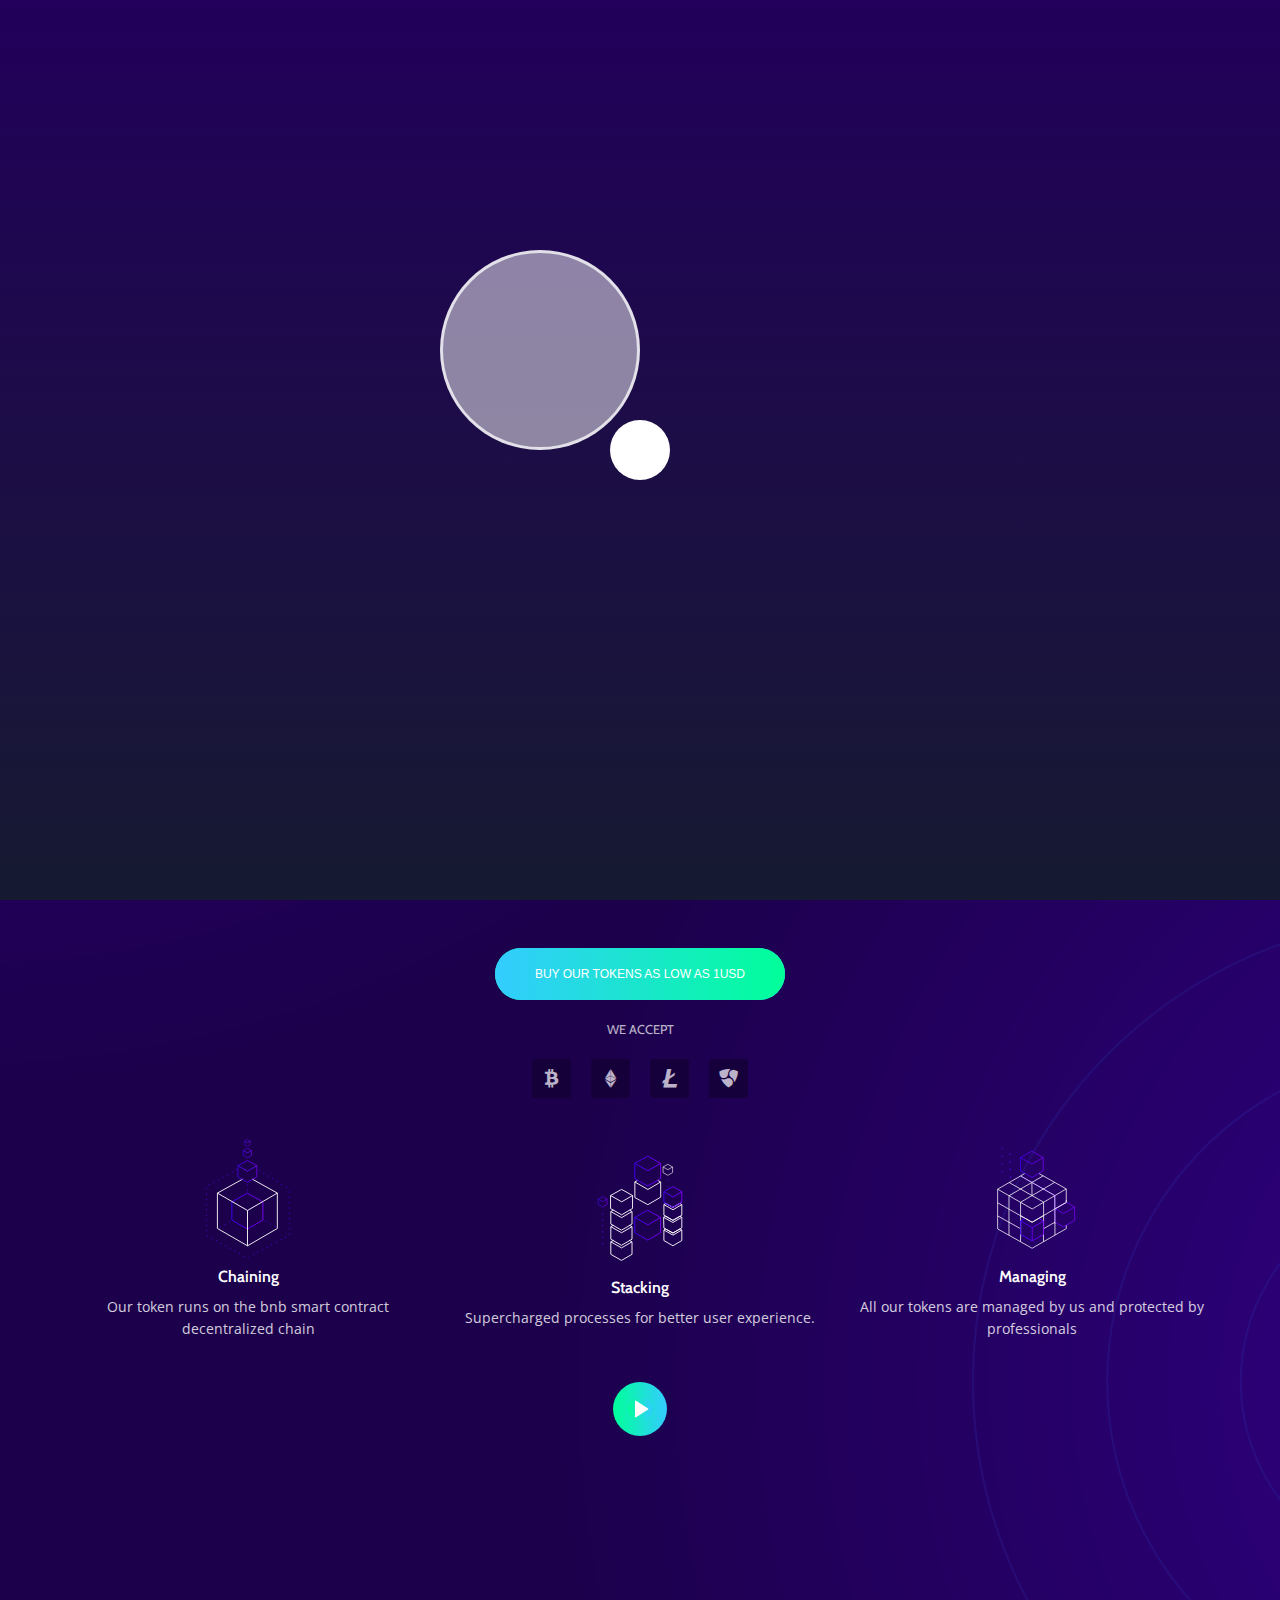
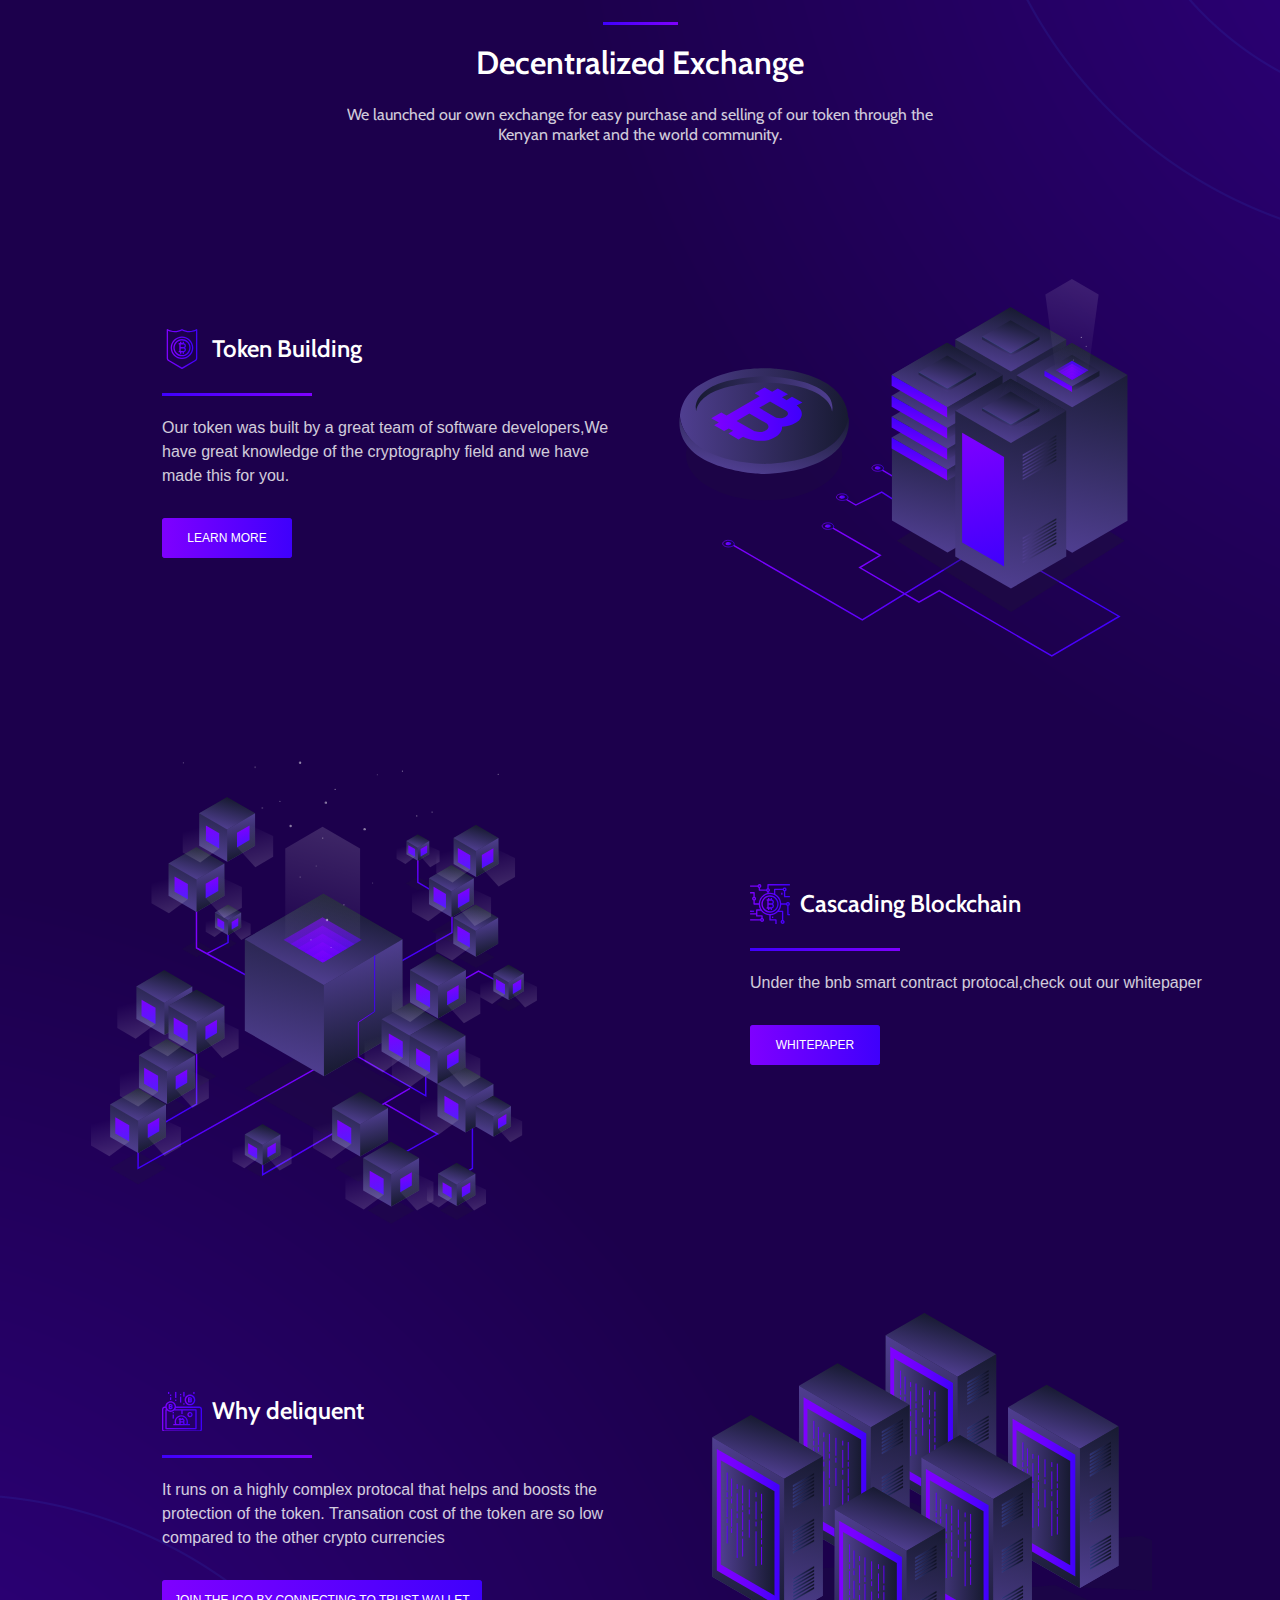
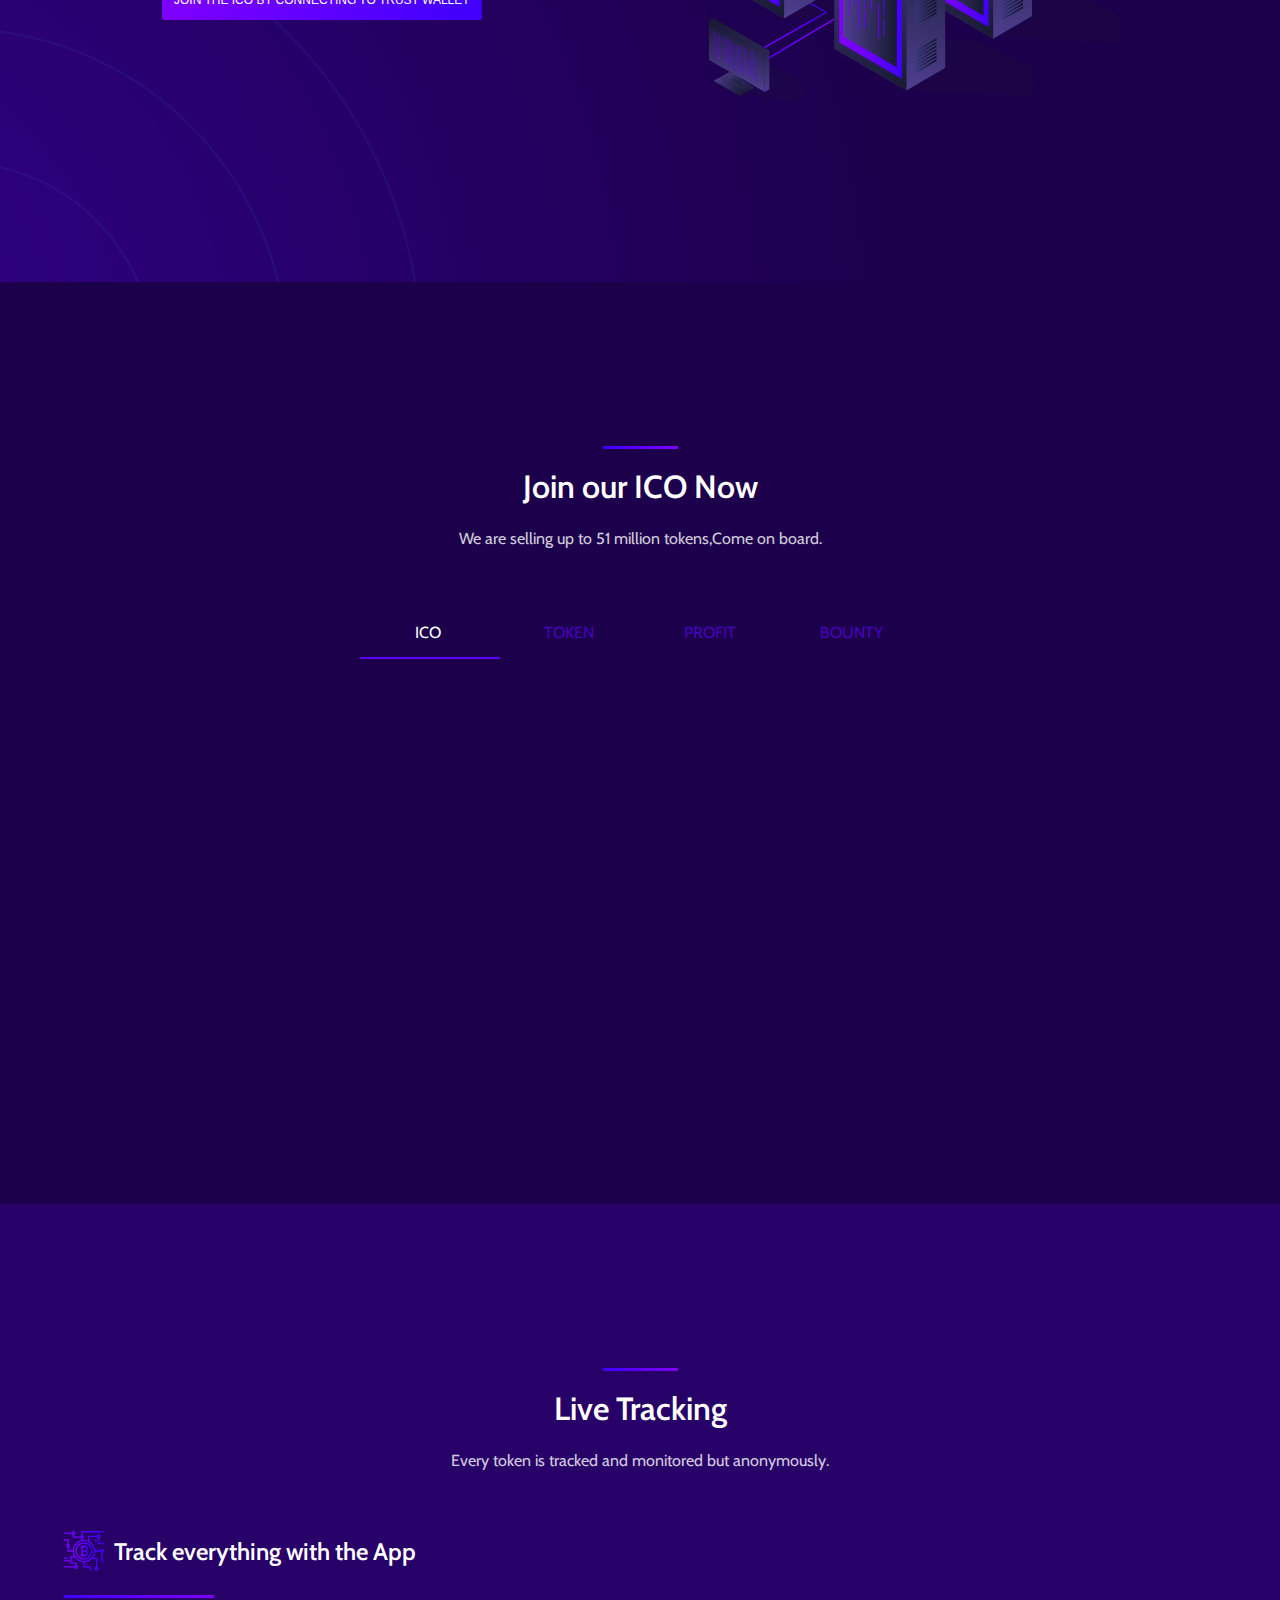
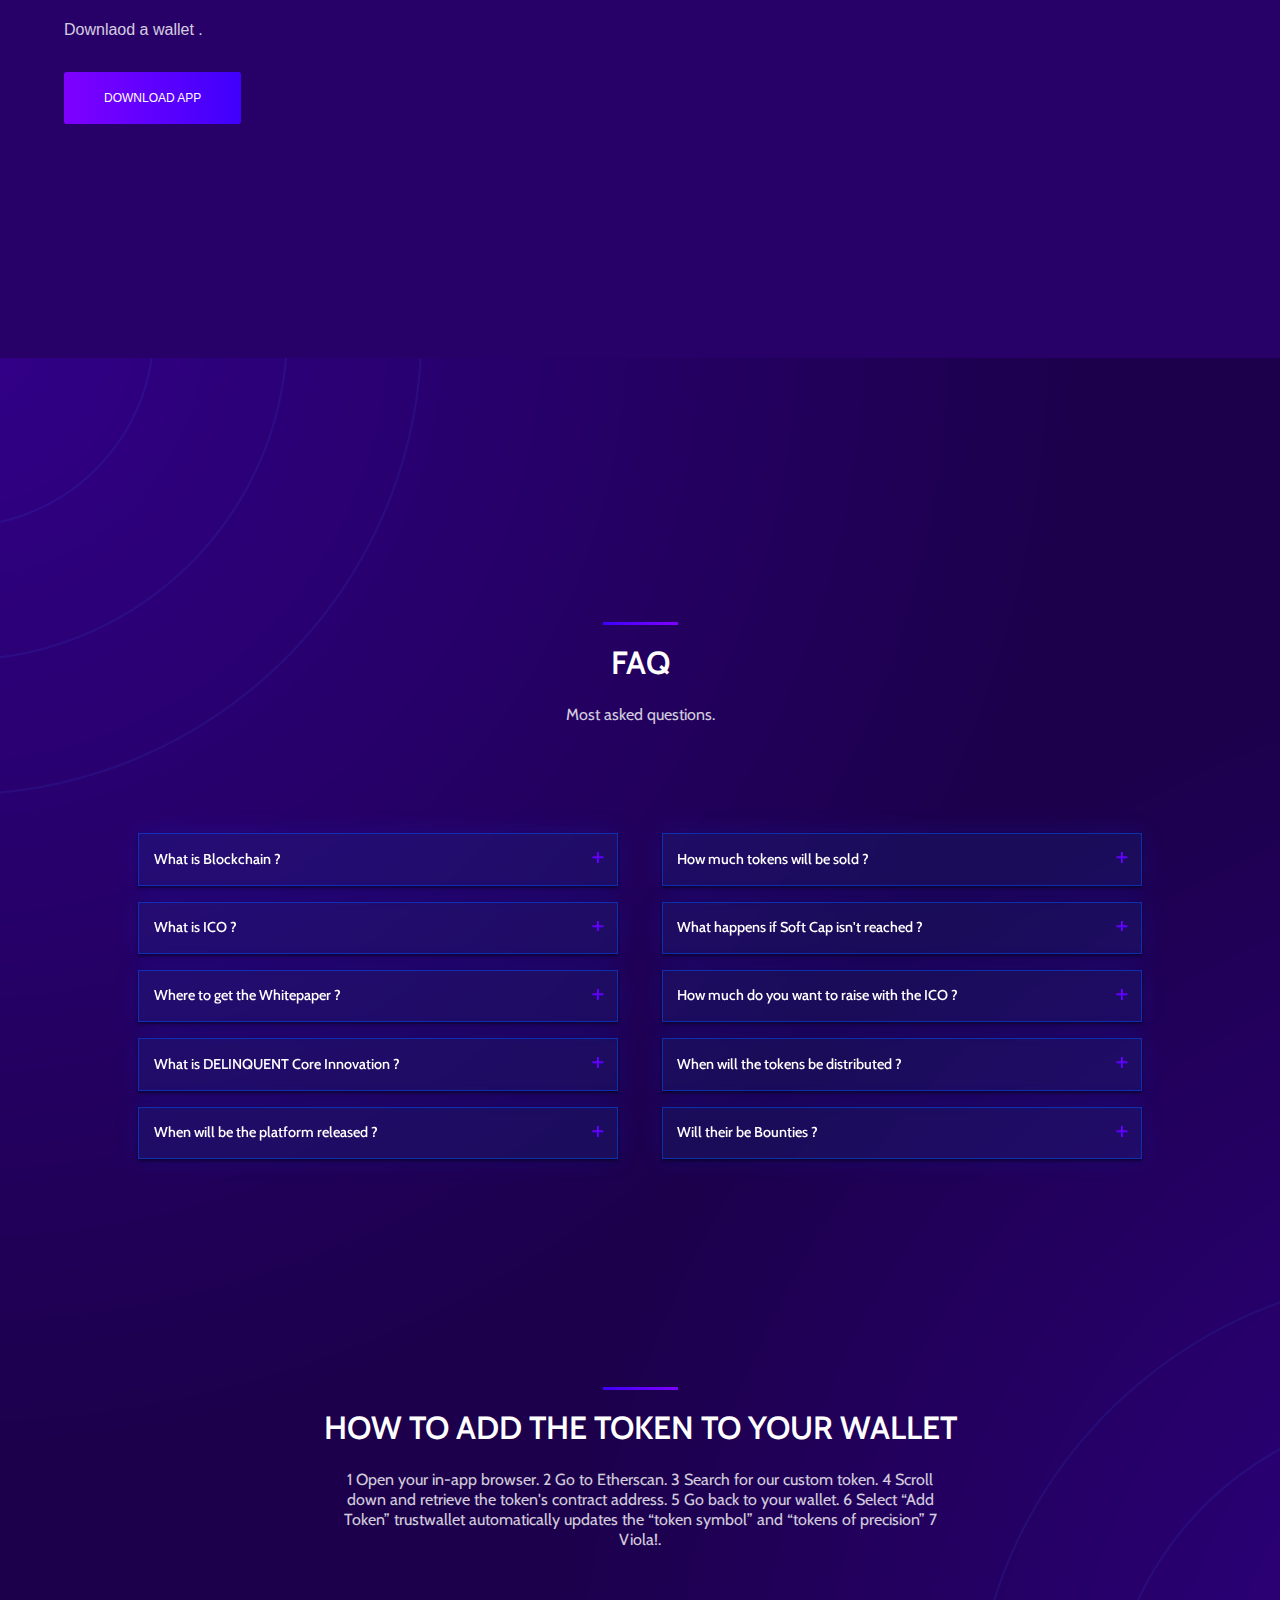
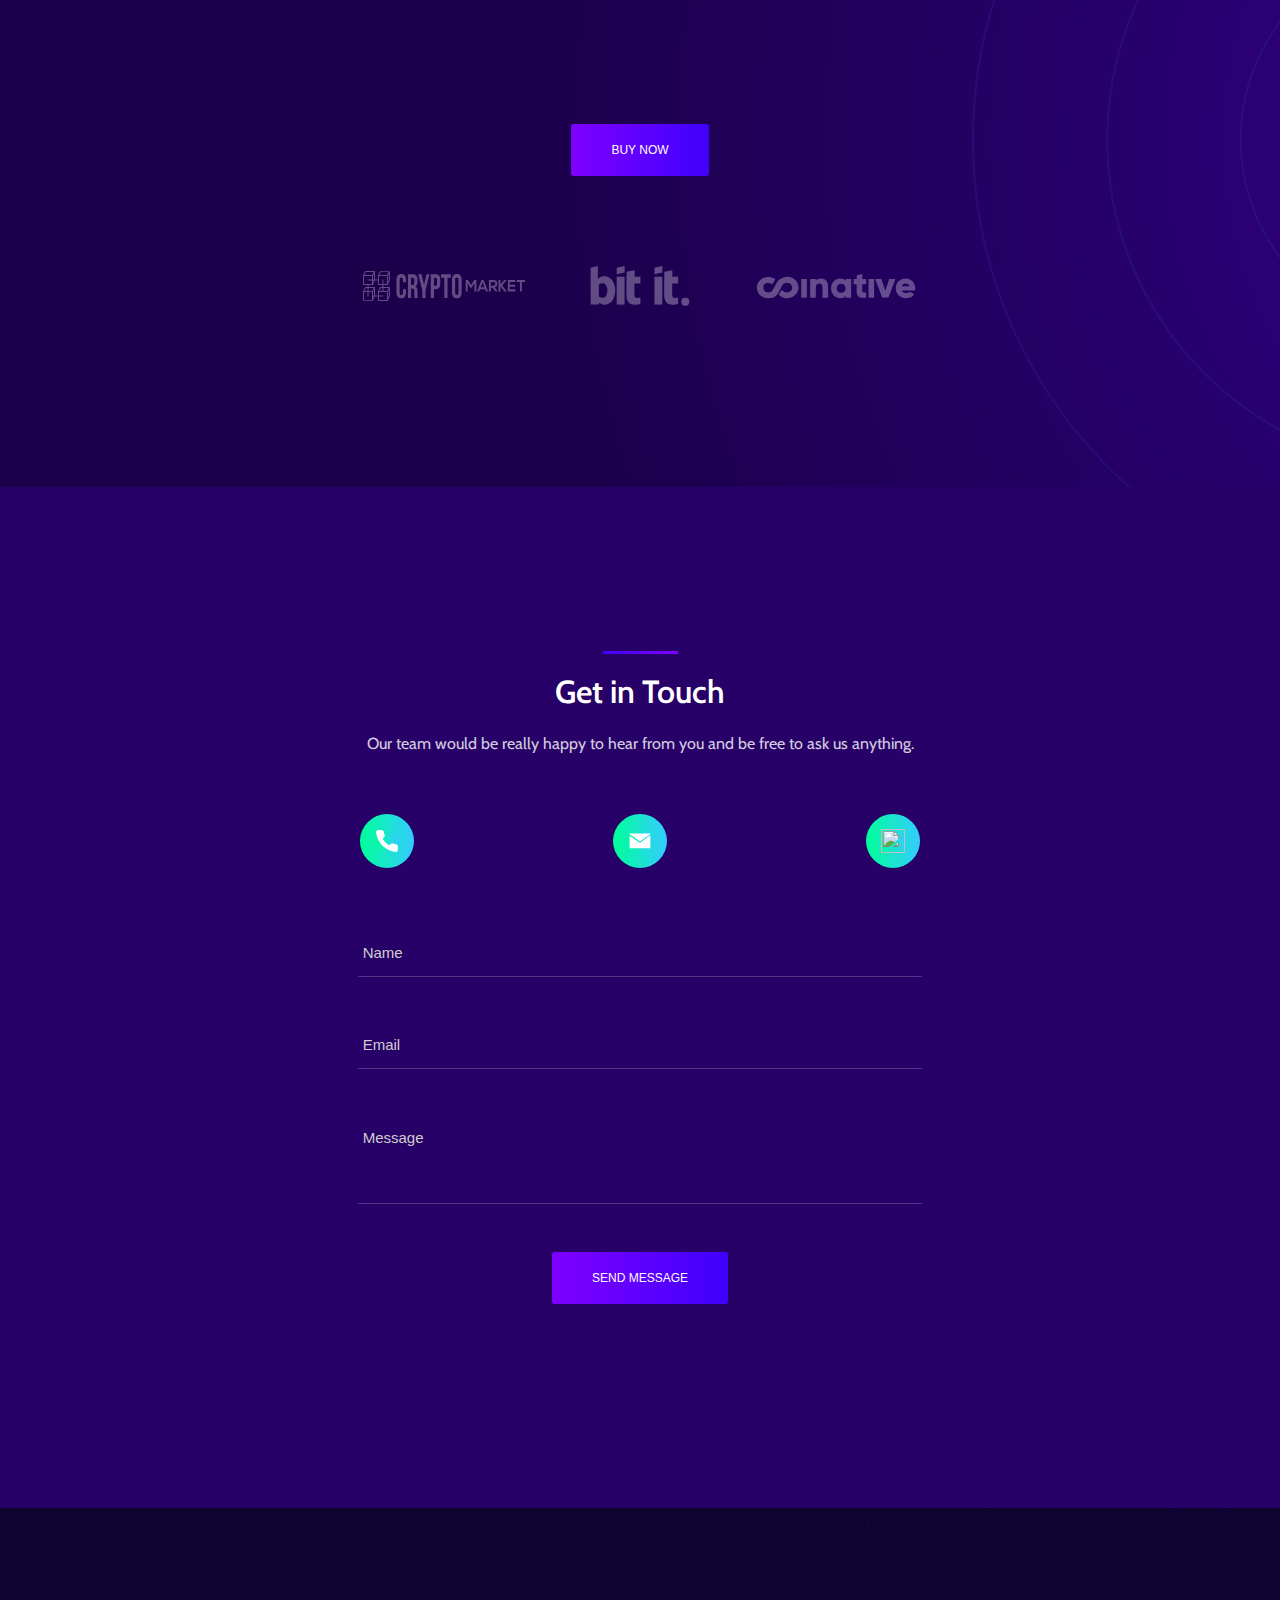
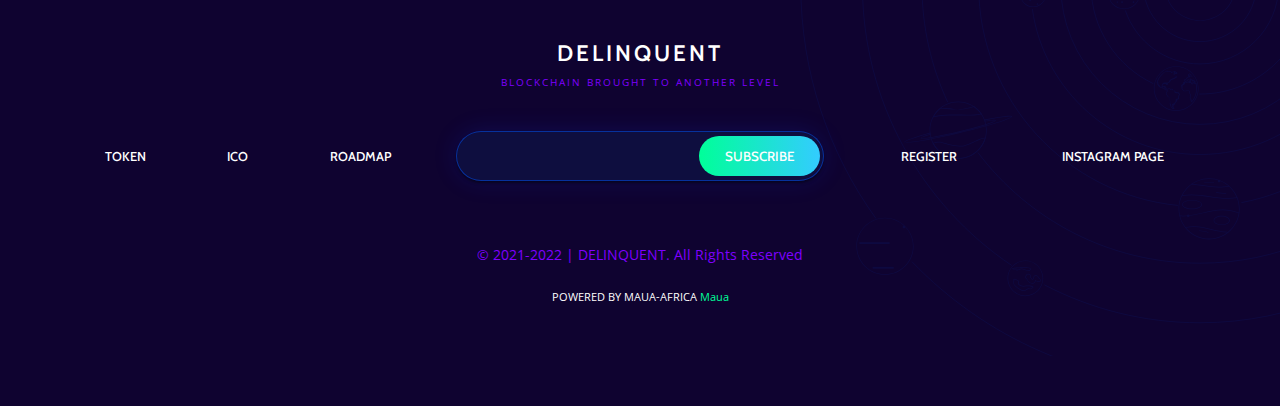
==== index.html @ 4180fdc2 "updates" ====
<!DOCTYPE html>
<html lang="en">

<head>
    <meta charset="UTF-8">
    <meta name="viewport" content="width=device-width, initial-scale=1.0">
    <meta http-equiv="X-UA-Compatible" content="ie=edge">
    <title>DELINQUENT</title>

    <link rel="icon" type="image/png" href="img/favlogo.png" />
    <link rel="preconnect" href="https://fonts.gstatic.com">
    <link href="https://fonts.googleapis.com/css?family=Cabin" rel="stylesheet">
    <link href="https://fonts.googleapis.com/css?family=Open+Sans:300,400" rel="stylesheet">

    <link rel="stylesheet" href="css/app.css">
    <link rel="stylesheet" type="text/css" href="css/main.css">
</head>

<body>

    <div id="pageloader" class="pageloader is-left-to-right is-theme"></div>
    <div id="infraloader" class="infraloader is-active"></div>
    <div class="dark-wrapper">
        <!-- Landing page Hero -->
        <section class="hero is-fullheight is-transparent">
            <div class="hero-head">

                <!-- Cloned navbar -->
                <!-- Cloned navbar that comes in on scroll -->
                <nav x-data="initNavbar()" x-on:scroll.window="scroll()" id="navbar-clone"
                    class="navbar is-fixed is-dark" :class="{
                        'is-active': scrolled,
                        '': !scrolled
                    }">
                    <div class="container">
                        <!-- Brand -->
                        <div class="navbar-brand">
                            <a href="index.html" class="navbar-item">
                                <img class="" src="img/favlogo.png" alt="">

                                <span class="brand-name">DELINQUENT</span>
                            </a>
                            <!-- Responsive toggle -->
                            <div class="navbar-burger" @click="openMobileMenu()">
                                <div class="menu-toggle">
                                    <span class="icon-box-toggle" :class="{
                                            'active': mobileOpen,
                                            '': !mobileOpen
                                        }">
                                        <span class="rotate">
                                            <i class="icon-line-top"></i>
                                            <i class="icon-line-center"></i>
                                            <i class="icon-line-bottom"></i>
                                        </span>
                                    </span>
                                </div>
                            </div>
                        </div>
                        <!-- Menu -->
                        <div id="cloneNavbarMenu" class="navbar-menu" :class="{
                                'is-active': mobileOpen,
                                '': !mobileOpen
                            }">
                            <div class="navbar-end">
                                <!-- Menu item -->
                                <div class="navbar-item is-nav-link">
                                    <a class="is-centered-responsive" href="token.html">Token</a>
                                </div>
                                <!-- Menu item -->
                                <div class="navbar-item is-nav-link">
                                    <a class="is-centered-responsive" href="ico.html">Ico</a>
                                </div>
                                <!-- Menu item -->
                                <div class="navbar-item is-nav-link">
                                    <a class="is-centered-responsive" href="roadmap.html">Roadmap</a>
                                </div>
                                <div class="navbar-item is-nav-link">
                                    <a class="is-centered-responsive" href="terms.html">Terms/conditions</a>
                                </div>

                                <!-- Menu item -->
                                <div class="navbar-item is-nav-link">
                                    <a class="is-centered-responsive"
                                        href="https://instagram.com/delinquentcrypto?utm_medium=copy_link"
                                        target="_blank">
                                        <img class="Instagram page " src="img/logo/Instagram page .svg" alt="">
                                        Instagram page
                                    </a>
                                </div>
                                <!-- Sign up -->
                                <div class="navbar-item is-nav-link">
                                    <a href="https://maua-africa.com/"
                                        class="button k-button k-primary raised has-gradient slanted">
                                        <span class="text">Mother company</span>
                                        <span class="front-gradient"></span>
                                    </a>


                                </div>
                            </div>
                        </div>
                    </div>
                </nav>
                <!-- /Cloned navbar -->
                <!-- Static navbar -->
                <!-- Static navbar -->
                <nav x-data="initNavbar()" class="navbar is-light" :class="{
                        'is-dark-mobile': mobileOpen,
                        '': !mobileOpen
                    }">
                    <div class="container">
                        <!-- Brand -->
                        <div class="navbar-brand">
                            <a href="index.html" class="navbar-item">
                                <img class="" src="img/favlogo.png" alt="">

                                <span class="brand-name">DELINQUENT</span>
                            </a>
                            <!-- Responsive toggle -->
                            <div class="navbar-burger" @click="openMobileMenu()">
                                <div class="menu-toggle">
                                    <span class="icon-box-toggle" :class="{
                                            'active': mobileOpen,
                                            '': !mobileOpen
                                        }">
                                        <span class="rotate">
                                            <i class="icon-line-top"></i>
                                            <i class="icon-line-center"></i>
                                            <i class="icon-line-bottom"></i>
                                        </span>
                                    </span>
                                </div>
                            </div>
                        </div>
                        <!-- Menu -->
                        <div id="navbarMenu" class="navbar-menu light-menu" :class="{
                                'is-active': mobileOpen,
                                '': !mobileOpen
                            }">
                            <div class="navbar-end">
                                <!-- Menu item -->
                                <div class="navbar-item is-nav-link">
                                    <a class="is-centered-responsive" href="token.html">Token</a>
                                </div>
                                <!-- Menu item -->
                                <div class="navbar-item is-nav-link">
                                    <a class="is-centered-responsive" href="ico.html">Ico</a>
                                </div>
                                <!-- Menu item -->
                                <div class="navbar-item is-nav-link">
                                    <a class="is-centered-responsive" href="roadmap.html">Roadmap</a>
                                </div>
                                <div class="navbar-item is-nav-link">
                                    <a class="is-centered-responsive" href="terms.html">Terms/conditions</a>
                                </div>

                                <!-- Menu item -->
                                <div class="navbar-item is-nav-link">
                                    <a class="is-centered-responsive"
                                        href="https://instagram.com/delinquentcrypto?utm_medium=copy_link"
                                        target="_blank">
                                        <img class="Instagram page " src="img/logo/Instagram page .svg" alt="">
                                        Instagram page
                                    </a>
                                </div>
                                <!-- Sign up -->
                                <div class="navbar-item">
                                    <a href="https://maua-africa.com/"
                                        class="button k-button k-primary raised has-gradient slanted">
                                        <span class="text">Mother company</span>
                                        <span class="front-gradient"></span>
                                    </a>
                                </div>
                            </div>
                        </div>
                    </div>
                </nav>
                <!-- /Static navbar -->
            </div>

            <!-- Animated particles -->
            <div x-data="initHero()" x-init="initParticles()" id="particles-js"></div>

            <!-- Hero Image and Title -->
            <div class="hero-body">
                <div class="container">
                    <div class="columns is-vcentered">

                        <!-- Landing page Title -->
                        <div class="column is-5 landing-caption">
                            <h1 class="title is-1 is-light is-semibold is-spaced main-title">KENYA'S FIRST CRYTPO TOKEN
                            </h1>
                            <h2 class="subtitle is-5 is-light is-thin">
                                Cryptocurrency brought to the next level. Join our ICO.
                            </h2>
                            <!-- CTA -->
                            <p class="buttons">
                                <a href="DOCS.pdf" class="button k-button k-primary raised has-gradient is-fat is-bold">
                                    <span class="text">DOCS</span>
                                    <span class="front-gradient"></span>
                                </a>
                                <a href="buympesa.html"
                                    class="button k-button k-primary raised has-gradient is-fat is-bold">
                                    <span class="text">BUY NOW</span>
                                    <span class="front-gradient"></span>
                                </a>

                                <a href="buympesa.html"
                                    class="button k-button k-primary raised has-gradient is-fat is-bold">
                                    <span class="text">BUY ON MPESA</span>
                                    <span class="front-gradient"></span>
                                </a>

                                <a href=" https://pancakeswap.finance/info/pool/0x7e78c05a672f4f08c88372aeb29fd80e8b2710fe "
                                    class="button k-button k-primary raised has-gradient is-fat is-bold">
                                    <span class="text">BUY ON THE EXCHANGE</span>
                                    <span class="front-gradient"></span>
                                </a>


                                <a href="https://pancakeswap.finance/info/pool/0x7e78c05a672f4f08c88372aeb29fd80e8b2710fe  "
                                    class="button k-button k-primary raised has-gradient is-fat is-bold">
                                    <span class="text">SWAP ON PANCAKESWAP</span>
                                    <span class="front-gradient"></span>
                                </a>
                            </p>

                        </div>
                        <!-- Hero image -->
                        <div class="column is-7">
                            <figure class="image">
                                <img src="img/illustrations/buildings.svg" alt="">
                            </figure>
                        </div>
                    </div>
                </div>
            </div>

            <!-- Hero footer -->
            <div class="hero-foot">
                <div class="container">
                    <div class="tabs is-centered">
                        <!-- Client / partner list -->
                        <ul>
                            <li><a><img class="hero-logo" src="img/clients/cryptomarket.svg" alt=""></a></li>
                            <li><a><img class="hero-logo" src="img/clients/bitit.svg" alt=""></a></li>
                            <li><a><img class="hero-logo" src="img/clients/coin.svg" alt=""></a></li>
                        </ul>
                    </div>
                </div>
            </div>
        </section>
        <!-- /Landing page Hero -->

        <!-- Icon Features section -->
        <section id="start" class="section is-transparent is-relative">
            <!-- Container -->
            <div class="container">

                <div class="has-text-centered">
                    <a class="button k-button k-secondary raised has-gradient is-fat is-bold rounded">
                        <span class="text">Buy our Tokens as low as 1USD </span>
                        <span class="front-gradient"></span>
                    </a>

                    <div class="buy-title">We Accept</div>

                    <div class="accepted-currencies">
                        <div>
                            <i class="cf cf-btc"></i>
                        </div>
                        <div>
                            <i class="cf cf-eth"></i>
                        </div>
                        <div>
                            <i class="cf cf-ltc"></i>
                        </div>
                        <div>
                            <i class="cf cf-xem"></i>
                        </div>
                    </div>
                </div>

                <!-- Content wrapper -->
                <div class="content-wrapper is-medium">
                    <div class="columns is-vcentered">
                        <!-- Feature -->
                        <div class="column is-4">
                            <div class="feature">
                                <img src="img/icons/chained.svg" alt="" data-aos="fade-up" data-aos-delay="100"
                                    data-aos-offset="200" data-aos-easing="ease-out-quart">
                                <h4 class="title is-6 is-tight is-light">Chaining</h4>
                                <p>Our token runs on the bnb smart contract decentralized chain</p>
                            </div>
                        </div>
                        <!-- Feature -->
                        <div class="column is-4">
                            <div class="feature">
                                <img src="img/icons/stacked.svg" alt="" data-aos="fade-up" data-aos-delay="300"
                                    data-aos-offset="200" data-aos-easing="ease-out-quart">
                                <h4 class="title is-6 is-tight is-light">Stacking</h4>
                                <p>Supercharged processes for better user experience.</p>
                            </div>
                        </div>
                        <!-- Feature -->
                        <div class="column is-4">
                            <div class="feature">
                                <img src="img/icons/compact.svg" alt="" data-aos="fade-up" data-aos-delay="500"
                                    data-aos-offset="200" data-aos-easing="ease-out-quart">
                                <h4 class="title is-6 is-tight is-light">Managing</h4>
                                <p>All our tokens are managed by us and protected by professionals</p>
                            </div>
                        </div>
                    </div>

                    <!-- Play video button -->
                    <div class="cta-wrapper has-text-centered">
                        <div class="video-button levitate js-modal-btn" data-video-id="6WG7D47tGb0">
                            <img src="img/icons/play.svg" alt="">
                        </div>
                    </div>
                </div>
                <!-- Content wrapper -->
            </div>
            <!-- /Container -->
        </section>
        <!-- /Icon Features section -->

        <!-- Side Features section -->
        <section id="big-gradient" class="section is-transparent">
            <!-- Container -->
            <div class="container">
                <!-- Divider -->
                <div class="divider is-centered"></div>
                <!-- Title & subtitle -->
                <h2 class="title is-light is-semibold has-text-centered is-spaced">Decentralized Exchange</h2>
                <h4 class="subtitle is-6 is-light has-text-centered is-compact">We launched our own exchange for easy
                    purchase and selling of our token through the Kenyan market and the world community.</h4>

                <!-- Content wrapper -->
                <div class="content-wrapper is-large">
                    <div class="columns is-vcentered">

                        <!-- Feature content -->
                        <div class="column is-5 is-offset-1">
                            <div class="side-feature-content">

                                <h3 class="title is-4 is-light"><img src="img/icons/ico/bitbanner.svg" alt="">
                                    <span>Token Building</span>
                                </h3>
                                <div class="divider is-long"></div>
                                <p class="is-light">Our token was built by a great team of software developers,We have
                                    great knowledge of the cryptography field and we have made this for you.</p>
                                <div class="cta-wrapper">
                                    <a href="token.html" class="button k-button k-primary raised has-gradient is-bold">
                                        <span class="text">Learn More</span>
                                        <span class="front-gradient"></span>
                                    </a>
                                </div>
                            </div>
                        </div>

                        <!-- Feature image -->
                        <div class="column is-7">
                            <img class="side-feature" src="img/illustrations/token.svg" alt="">
                        </div>
                    </div>

                    <div class="columns is-vcentered">
                        <!-- Feature image desktop -->
                        <div class="column is-7 is-hidden-mobile">
                            <img class="side-feature" src="img/illustrations/blockchain-blocks.svg" alt="">
                        </div>

                        <!-- Feature content -->
                        <div class="column is-5">
                            <div class="side-feature-content">

                                <h3 class="title is-4 is-light"><img src="img/icons/ico/bitnetwork.svg" alt="">
                                    <span>Cascading Blockchain</span>
                                </h3>
                                <div class="divider is-long"></div>
                                <p class="is-light">Under the bnb smart contract protocal,check out our whitepaper</p>
                                <div class="cta-wrapper">
                                    <a href="DOCS.pdf" class="button k-button k-primary raised has-gradient is-bold">
                                        <span class="text">Whitepaper</span>
                                        <span class="front-gradient"></span>
                                    </a>
                                </div>
                            </div>
                        </div>

                        <!-- Feature image only for mobile -->
                        <div class="column is-7 is-hidden-desktop is-hidden-tablet">
                            <img class="side-feature" src="img/illustrations/blockchain-blocks.svg" alt="">
                        </div>
                    </div>

                    <div class="columns is-vcentered">
                        <!-- Feature content -->
                        <div class="column is-5 is-offset-1">
                            <div class="side-feature-content">

                                <h3 class="title is-4 is-light"><img src="img/icons/ico/bitmining.svg" alt="">
                                    <span>Why deliquent</span>
                                </h3>
                                <div class="divider is-long"></div>
                                <p class="is-light">It runs on a highly complex protocal that helps and boosts the
                                    protection of the token. Transation cost of the token are so low compared to the
                                    other crypto currencies</p>
                                <div class="cta-wrapper">
                                    <a href="https://trustwallet.com/"
                                        class="button k-button k-primary raised has-gradient is-bold">
                                        <span class="text">Join the ICO by connecting to Trust wallet</span>
                                        <span class="front-gradient"></span>
                                    </a>
                                </div>
                            </div>
                        </div>

                        <!-- Feature image -->
                        <div class="column is-7">
                            <img class="side-feature" src="img/illustrations/crypto-mining.svg" alt="">
                        </div>
                    </div>
                </div>
                <!-- /Content wrapper -->
            </div>
            <!-- /Container -->
        </section>
        <!-- /Side Features section -->

        <!-- ICO section -->
        <section class="section is-medium is-end">
            <!-- Container -->
            <div class="container">
                <!-- Divider -->
                <div class="divider is-centered"></div>
                <!-- Title & subtitle -->
                <h2 class="title is-light is-semibold has-text-centered is-spaced">Join our ICO Now</h2>
                <h4 class="subtitle is-6 is-light has-text-centered is-compact">We are selling up to 51 million
                    tokens,Come on board.</h4>

                <!-- Content wrapper -->
                <div class="content-wrapper is-large">

                    <!-- Flying tabs wrapper -->
                    <div x-data="initTabs()" x-init="setupCountdown()" class="flying-wrapper">
                        <!-- Tabs container -->
                        <div class="flying-tabs-container">
                            <!-- Tabs -->
                            <div class="flying-tabs">
                                <div @click="switchTabs($event)" class="flying-child tab-1" data-tab="tab-1" :class="{
                                    'is-active': activeTab === 'tab-1',
                                    '': activeTab != 'tab-1'
                                }"><a href="javascript:void(0);">ICO</a></div>
                                <div @click="switchTabs($event)" class="flying-child tab-2" data-tab="tab-2" :class="{
                                    'is-active': activeTab === 'tab-2',
                                    '': activeTab != 'tab-2'
                                }"><a href="javascript:void(0);">TOKEN</a></div>
                                <div @click="switchTabs($event)" class="flying-child tab-3" data-tab="tab-3" :class="{
                                    'is-active': activeTab === 'tab-3',
                                    '': activeTab != 'tab-3'
                                }"><a href="javascript:void(0);">PROFIT</a></div>
                                <div @click="switchTabs($event)" class="flying-child tab-4" data-tab="tab-4" :class="{
                                    'is-active': activeTab === 'tab-4',
                                    '': activeTab != 'tab-4'
                                }"><a href="javascript:void(0);">BOUNTY</a></div>
                                <div class="slider"></div>
                            </div>
                        </div>

                        <!-- Tabs content wrapper -->
                        <div class="flying-tabs-content">
                            <!-- Tab 1 -->
                            <div class="tab-content" :class="{
                                    'is-active': activeTab === 'tab-1',
                                    '': activeTab != 'tab-1'
                                }">
                                <div class="columns is-vcentered tab-content-wrapper">
                                    <!-- ICO Terms -->
                                    <div class="column is-5 is-offset-1">
                                        <div class="text-content">
                                            <h4 class="title is-6 is-light animated preFadeInUp fadeInUp">ICO TERMS</h4>
                                            <ul class="custom-bullet-list">
                                                <li class="animated preFadeInUp fadeInUp">
                                                    <span>Presale</span>
                                                    <br>
                                                    <span class="item-content">Presale starts on FEB 15 2022
                                                    </span>
                                                </li>
                                                <li class="animated preFadeInUp fadeInUp">
                                                    <span>Sale</span>
                                                    <br>
                                                    <span class="item-content">Token sales starts on FEB 20 2022</span>
                                                </li>
                                                <li class="animated preFadeInUp fadeInUp">
                                                    <span>Bonus</span>
                                                    <br>
                                                    <span class="item-content">Bonus starts on July 23 2022</span>
                                                </li>
                                            </ul>
                                        </div>
                                    </div>
                                    <!-- ICO COuntdown -->
                                    <div class="column is-5">
                                        <!-- Card -->
                                        <div class="ico-card animated preFadeInUp fadeInUp">
                                            <!-- Countdown -->
                                            <ul id="countdown" class="is-ico">
                                                <li id="days">
                                                    <div id="days-count" class="timer-number">100</div>
                                                    <div class="label">Days</div>
                                                </li>
                                                <li id="hours">
                                                    <div id="hours-count" class="timer-number">00</div>
                                                    <div class="label">Hours</div>
                                                </li>
                                                <li id="minutes">
                                                    <div id="minutes-count" class="timer-number">00</div>
                                                    <div class="label">Minutes</div>
                                                </li>
                                                <li id="seconds">
                                                    <div id="seconds-count" class="timer-number">00</div>
                                                    <div class="label">Seconds</div>
                                                </li>
                                            </ul>
                                            <!-- Progress bar -->
                                            <div class="progress-block">
                                                <!-- Tags -->
                                                <div class="progress-tags">
                                                    <div>Presale</div>
                                                    <div>Soft Cap</div>
                                                    <div>Bonus</div>
                                                </div>
                                                <progress class="progress ico-progress" value="20"
                                                    max="100">20</progress>
                                            </div>

                                            <!-- Button -->
                                            <div class="button-block">
                                                <a href="https://pancakeswap.finance/info/pool/0x7e78c05a672f4f08c88372aeb29fd80e8b2710fe"
                                                    class="button k-button k-secondary raised has-gradient is-bold is-fullwidth rounded">
                                                    <span class="text">Join the ICO Now</span>
                                                    <span class="front-gradient"></span>
                                                </a>
                                            </div>

                                            <!-- Icons -->
                                            <div class="icon-block">
                                                <i class="cf cf-btc"></i>
                                                <i class="cf cf-eth"></i>
                                                <i class="cf cf-ltc"></i>
                                            </div>
                                        </div>
                                    </div>
                                </div>
                            </div>
                            <!-- /Tab 1 -->

                            <!-- Tab 2 -->
                            <div class="tab-content" :class="{
                                    'is-active': activeTab === 'tab-2',
                                    '': activeTab != 'tab-2'
                                }">
                                <div class="columns is-vcentered tab-content-wrapper">
                                    <!-- Tab content -->
                                    <div class="column is-5 is-offset-1">
                                        <div class="text-content">
                                            <h4 class="title is-6 is-light animated preFadeInUp fadeInUp">TOKEN RATES
                                            </h4>
                                            <ul class="custom-bullet-list">
                                                <li class="animated preFadeInUp fadeInUp">
                                                    <span>Tokens Sales</span>
                                                    <br>
                                                    <span class="item-content">51 000 000 (100%)</span>
                                                </li>
                                                <li class="animated preFadeInUp fadeInUp">
                                                    <span>Token Exchange</span>
                                                    <br>
                                                    <span class="item-content">1 Dollar = 10 DELI, 100 ksh = 10
                                                        DELI</span>
                                                </li>
                                                <li class="animated preFadeInUp fadeInUp">
                                                    <span>Transations</span>
                                                    <br>
                                                    <span class="item-content">Minimal transaction amount is 1 Dollar
                                                        worth of "DELI", 100
                                                        Kenyan shilling</span>
                                                </li>
                                            </ul>
                                        </div>
                                    </div>
                                    <!-- Tab image -->
                                    <div class="column is-5">
                                        <img class="animated preFadeInUp fadeInUp" src="img/illustrations/tokens.svg"
                                            alt="">
                                    </div>
                                </div>
                            </div>
                            <!-- /Tab 2 -->

                            <!-- Tab 3 -->
                            <div class="tab-content" :class="{
                                    'is-active': activeTab === 'tab-3',
                                    '': activeTab != 'tab-3'
                                }">
                                <div class="columns is-vcentered tab-content-wrapper">
                                    <!-- Tab content -->
                                    <div class="column is-5 is-offset-1">
                                        <div class="text-content">
                                            <h4 class="title is-6 is-light animated preFadeInUp fadeInUp">PROFIT</h4>
                                            <ul class="custom-bullet-list">
                                                <li class="animated preFadeInUp fadeInUp">
                                                    <span>Tokens Sales</span>
                                                    <br>
                                                    <span class="item-content">51 000 000 DELI (100%)</span>
                                                </li>
                                                <li class="animated preFadeInUp fadeInUp">
                                                    <span>Token Exchange</span>
                                                    <br>
                                                    <span class="item-content">1 Dollar = 10 DELI, 100 ksh = 10
                                                        DELI</span>
                                                </li>
                                                <li class="animated preFadeInUp fadeInUp">
                                                    <span>Transations</span>
                                                    <br>
                                                    <span class="item-content">Minimal transaction amount is 1 Dollar
                                                        worth of "DELI", 100
                                                        Kenyan shilling</span>
                                                </li>
                                            </ul>
                                        </div>
                                    </div>
                                    <!-- Tab image -->
                                    <div class="column is-5">
                                        <img class="animated preFadeInUp fadeInUp" src="img/illustrations/charts.svg"
                                            alt="">
                                    </div>
                                </div>
                            </div>
                            <!-- /Tab 3 -->

                            <!-- Tab 4 -->
                            <div class="tab-content" :class="{
                                    'is-active': activeTab === 'tab-4',
                                    '': activeTab != 'tab-4'
                                }">
                                <div class="columns is-vcentered tab-content-wrapper">
                                    <!-- Tab content -->
                                    <div class="column is-5 is-offset-1">
                                        <div class="text-content">
                                            <h4 class="title is-6 is-light animated preFadeInUp fadeInUp">REWARDS &
                                                BOUNTIES</h4>
                                            <ul class="custom-bullet-list">
                                                <li class="animated preFadeInUp fadeInUp">
                                                    <span>Tokens Sales</span>
                                                    <br>
                                                    <span class="item-content">51 000 000 KP (100%)</span>
                                                </li>
                                                <li class="animated preFadeInUp fadeInUp">
                                                    <span>Token Exchange</span>
                                                    <br>
                                                    <span class="item-content">1 Dollar = 10 DELI, 100 ksh = 10
                                                        DELI</span>
                                                </li>
                                                <li class="animated preFadeInUp fadeInUp">
                                                    <span>Transations</span>
                                                    <br>
                                                    <span class="item-content">Minimal transaction amount is 1 Dollar
                                                        worth of "DELI", 100
                                                        Kenyan shilling</span>
                                                </li>
                                            </ul>
                                        </div>
                                    </div>
                                    <!-- Tab image -->
                                    <div class="column is-5">
                                        <img class="animated preFadeInUp fadeInUp" src="img/illustrations/bounty.svg"
                                            alt="">
                                    </div>
                                </div>
                            </div>
                            <!-- /Tab 4 -->
                        </div>
                    </div>

                </div>
                <!-- Content wrapper -->
            </div>
            <!-- /Container -->
        </section>
        <!-- /ICO section -->

        <!-- App section -->
        <section class="section is-medium is-darkest">
            <!-- Container -->
            <div class="container">
                <!-- Divider -->
                <div class="divider is-centered"></div>
                <!-- Title -->
                <h2 class="title is-light is-semibold has-text-centered is-spaced">Live Tracking</h2>
                <h4 class="subtitle is-6 is-light has-text-centered is-compact">Every token is tracked and monitored but
                    anonymously.</h4>

                <!-- Content wrapper -->
                <div class="content-wrapper is-large">

                    <!-- Row -->
                    <div class="columns is-vcentered">
                        <div class="column is-5">
                            <!-- Side feature -->
                            <div class="side-feature-content">
                                <!-- Title -->
                                <h3 class="title is-4 is-light"><img src="img/icons/ico/bitnetwork.svg" alt="">
                                    <span>Track everything with the App</span>
                                </h3>
                                <!-- Divider -->
                                <div class="divider is-long"></div>
                                <p class="is-light">Downlaod a wallet .</p>
                                <!-- CTA -->
                                <div class="cta-wrapper">
                                    <a href="https://trustwallet.com/"
                                        class="button k-button k-primary raised has-gradient is-fat is-bold">
                                        <span class="text">Download App</span>
                                        <span class="front-gradient"></span>
                                    </a>
                                </div>
                            </div>
                        </div>
                        <!-- Featured image -->
                        <div class="column is-7">
                            <img class="side-feature" src="img/illustrations/DELINQUENT-app.svg" alt="">
                        </div>
                    </div>

                </div>
                <!-- /Content wrapper -->
            </div>
            <!-- /Container -->
        </section>
        <!-- /App section -->

        <!-- Company section -->
        <section class="section is-medium has-big-dark-gradient">
            <!-- Container -->
            <div class="container">
                <!-- Divider -->
            </div>




            <div class="divider is-centered is-spacer"></div>
            <!-- Title & subtitle -->
            <h2 class="title is-light is-semibold has-text-centered is-spaced">FAQ</h2>
            <h4 class="subtitle is-6 is-light has-text-centered is-compact">Most asked questions.</h4>

            <!-- Content wrapper -->
            <div class="content-wrapper is-large">
                <div class="columns">
                    <div class="column is-5 is-offset-1">

                        <!-- Accordion -->
                        <div class="accordion">
                            <!-- Option -->
                            <div class="accordion-option">
                                <input type="checkbox" id="toggle1" class="accordion-toggle" />
                                <label class="accordion-title" for="toggle1">
                                    What is Blockchain ?
                                </label>
                                <div class="accordion-content">
                                    <p>Blockchain is a system of recording information in a way that makes it difficult
                                        or impossible to change, hack, or cheat the system. ... Each block in the chain
                                        contains a number of transactions, and every time a new transaction occurs on
                                        the blockchain, a record of that transaction is added to every participant's
                                        ledger.. </p>
                                </div>
                            </div>

                            <!-- Option -->
                            <div class="accordion-option">
                                <input type="checkbox" id="toggle2" class="accordion-toggle" />
                                <label class="accordion-title" for="toggle2">
                                    What is ICO ?
                                </label>
                                <div class="accordion-content">
                                    <p>ICO is an acronym that means Initial Coin Offering, which is how funds are raised
                                        for a new cryptocurrency offering. It's similar to an IPO (Initial Public
                                        Offering) which raises funds when a new company ventures onto the stock market.
                                    </p>
                                </div>
                            </div>

                            <!-- Option -->
                            <div class="accordion-option">
                                <input type="checkbox" id="toggle3" class="accordion-toggle" />
                                <label class="accordion-title" for="toggle3">
                                    Where to get the Whitepaper ?
                                </label>
                                <div class="accordion-content">
                                    <p>We have provided a link for the whitepaper. </p>
                                </div>
                            </div>

                            <!-- Option -->
                            <div class="accordion-option">
                                <input type="checkbox" id="toggle4" class="accordion-toggle" />
                                <label class="accordion-title" for="toggle4">
                                    What is DELINQUENT Core Innovation ?
                                </label>
                                <div class="accordion-content">
                                    <p>The deliquent runs on the bnb smart contract protocal which offers low gas fees
                                        per
                                        transaction. The deliquent has great potential to grow to a world class token
                                        like the likes of dodge coin. </p>
                                </div>
                            </div>

                            <!-- Option -->
                            <div class="accordion-option">
                                <input type="checkbox" id="toggle5" class="accordion-toggle" />
                                <label class="accordion-title" for="toggle5">
                                    When will be the platform released ?
                                </label>
                                <div class="accordion-content">
                                    <p>We are already here. </p>
                                </div>
                            </div>
                        </div>
                        <!-- /Accordion -->
                    </div>


                    <div class="column is-5">

                        <!-- Accordion -->
                        <div class="accordion">
                            <!-- Option -->
                            <div class="accordion-option">
                                <input type="checkbox" id="toggle6" class="accordion-toggle" />
                                <label class="accordion-title" for="toggle6">
                                    How much tokens will be sold ?
                                </label>
                                <div class="accordion-content">
                                    <p>We are selling up to 47 million tokens. </p>
                                </div>
                            </div>

                            <!-- Option -->
                            <div class="accordion-option">
                                <input type="checkbox" id="toggle7" class="accordion-toggle" />
                                <label class="accordion-title" for="toggle7">
                                    What happens if Soft Cap isn't reached ?
                                </label>
                                <div class="accordion-content">
                                    <p>We will increase the selling period. </p>
                                </div>
                            </div>

                            <!-- Option -->
                            <div class="accordion-option">
                                <input type="checkbox" id="toggle8" class="accordion-toggle" />
                                <label class="accordion-title" for="toggle8">
                                    How much do you want to raise with the ICO ?
                                </label>
                                <div class="accordion-content">
                                    <p>We are hopeful that we will raise up to 4 million dollars that is 400 million
                                        kenyan shillings. </p>
                                </div>
                            </div>

                            <!-- Option -->
                            <div class="accordion-option">
                                <input type="checkbox" id="toggle9" class="accordion-toggle" />
                                <label class="accordion-title" for="toggle9">
                                    When will the tokens be distributed ?
                                </label>
                                <div class="accordion-content">
                                    <p>Token distribution had begun at a small scale now we are here to share it with
                                        the whole world. </p>
                                </div>
                            </div>

                            <!-- Option -->
                            <div class="accordion-option">
                                <input type="checkbox" id="toggle10" class="accordion-toggle" />
                                <label class="accordion-title" for="toggle10">
                                    Will their be Bounties ?
                                </label>
                                <div class="accordion-content">
                                    <p>Yes there is for more information contact our team . </p>
                                </div>
                            </div>
                        </div>
                        <!-- /Accordion -->
                    </div>
                </div>
            </div>
            <!-- /Content wrapper -->

            <!-- Spaced divider -->
            <div class="divider is-centered is-spacer"></div>
            <!-- Title & subtitle -->
            <h2 class="title is-light is-semibold has-text-centered is-spaced">HOW TO ADD THE TOKEN TO YOUR WALLET</h2>
            <h4 class="subtitle is-6 is-light has-text-centered is-compact"> 1 Open your in-app browser.
                2 Go to Etherscan.
                3 Search for our custom token.
                4 Scroll down and retrieve the token's contract address.
                5 Go back to your wallet.
                6 Select “Add Token” trustwallet automatically updates the “token symbol” and “tokens of precision”
                7 Viola!.</h4>

            <!-- Content wrapper -->
            <div class="content-wrapper is-large">
                <div class="columns">
                    <!-- Media section -->
                    <div class="column is-10 is-offset-1">

                        <!-- Post -->
                        <div class="blog-post">

                            <!-- Featured image -->
                            <div class="featured-image">

                            </div>
                            <!-- Content -->
                            <div class="content">
                                <div class="post-title"> </div>
                                <p>



                                </p>
                                <!-- Meta -->
                                <div class="post-meta">
                                    <div class="author-block">

                                    </div>

                                </div>
                                <div class="">
                                    <div class="">

                                        <span></span>
                                    </div>
                                    <div class="">

                                        <span></span>
                                    </div>
                                </div>
                            </div>
                        </div>
                        </a>
                    </div>

                    <!-- Post -->
                    <div class="blog-post">

                        <!-- Featured image -->
                        <div class="featured-image">

                        </div>
                        <!-- Content -->
                        <div class="content">
                            <div class="post-title"> </div>
                            <p>

                            </p>
                            <!-- Meta -->
                            <div class="post-meta">
                                <div class="author-block">
                                    <div class="image is-32x32">

                                    </div>
                                    <div class=></div>
                                </div>
                                <div class=>
                                    <div class=>

                                        <span></span>
                                    </div>
                                    <div class=>

                                        <span></span>
                                    </div>
                                </div>
                            </div>
                        </div>
                        </a>
                    </div>

                    <!-- Post -->
                    <div class="blog-post">

                        <!-- Featured image -->
                        <div class="featured-image">

                        </div>
                        <!-- Content -->
                        <div class="content">
                            <!--div class="rounded"></div-->
                            <div class="post-title"> </div>
                            <p>

                            </p>
                            <!-- Meta -->
                            <div class="post-meta">
                                <div class="author-block">
                                    <div class="image is-32x32">

                                    </div>
                                    <div class="author-name"></div>
                                </div>
                                <div class="stats-block">
                                    <div class=>

                                        <span></span>
                                    </div>
                                    <div class=>

                                        <span></span>
                                    </div>
                                </div>
                            </div>
                        </div>
                        </a>
                    </div>
                </div>
                <!-- /Media section -->
            </div>

            <!-- CTA -->
            <div class="cta-wrapper has-text-centered">
                <a href="https://pancakeswap.finance/info/pool/0x7e78c05a672f4f08c88372aeb29fd80e8b2710fe "
                    class="button k-button k-primary raised has-gradient is-fat is-bold">
                    <span class="text">Buy now </span>
                    <span class="front-gradient"></span>
                </a>
            </div>

            <!-- Partner logos -->
            <div class="partners">
                <!-- Partner -->
                <div class="partner-item">
                    <img src="img/clients/cryptomarket.svg" alt="">
                </div>
                <!-- Partner -->
                <div class="partner-item">
                    <img src="img/clients/bitit.svg" alt="">
                </div>
                <!-- Partner -->
                <div class="partner-item">
                    <img src="img/clients/coin.svg" alt="">
                </div>
            </div>
    </div>
    <!-- /Content wrapper -->

    </div>
    <!-- /Content wrapper -->
    </div>
    </section>
    <!-- /Company section -->

    <!-- Contact section -->
    <section class="section is-medium is-darkest">
        <!-- Container -->
        <div class="container">
            <!-- Divider -->
            <div class="divider is-centered"></div>
            <!-- Title & subtitle -->
            <h2 class="title is-light is-semibold has-text-centered is-spaced">Get in Touch</h2>
            <h4 class="subtitle is-6 is-light has-text-centered is-compact">Our team would be really happy to hear from
                you and be free to ask us anything.</h4>

            <!-- Content wrapper -->
            <div class="content-wrapper is-large">
                <div class="columns">
                    <div class="column is-8 is-offset-2">
                        <!-- Contact icons -->
                        <div class="contact-icons">
                            <!-- Phone -->
                            <a class="contact-icon" data-aos="fade-up" data-aos-delay="100" data-aos-offset="200"
                                data-aos-easing="ease-out-quart">
                                <img class="is-phone" src="img/icons/phone.svg" alt="">
                            </a>
                            <!-- Mail -->
                            <a class="contact-icon" data-aos="fade-up" data-aos-delay="300" data-aos-offset="200"
                                data-aos-easing="ease-out-quart">
                                <img class="is-phone" src="img/icons/mail.svg" alt="">
                            </a>
                            <!-- Instagram page  -->
                            <a class="contact-icon" data-aos="fade-up" data-aos-delay="500" data-aos-offset="200"
                                data-aos-easing="ease-out-quart">
                                <img class="is-Instagram page " src="img/logo/Instagram page .svg" alt="">
                            </a>
                        </div>
                    </div>
                </div>

                <div class="columns">
                    <div class="column is-6 is-offset-3">
                        <!-- Form -->
                        <form class="contact-form">
                            <!-- Field -->
                            <div class="control-material is-secondary">
                                <input class="material-input " type="text" required>
                                <span class="material-highlight"></span>
                                <span class="bar"></span>
                                <label>Name</label>
                            </div>
                            <!-- Field -->
                            <div class="control-material is-secondary">
                                <input class="material-input " type="email" required>
                                <span class="material-highlight"></span>
                                <span class="bar"></span>
                                <label>Email</label>
                            </div>
                            <!-- Field -->
                            <div class="control-material is-secondary">
                                <textarea rows="3"></textarea>
                                <span class="material-highlight"></span>
                                <span class="bar"></span>
                                <label>Message </label>
                            </div>

                            <!-- Submit -->
                            <div class="has-text-centered">
                                <button
                                    class="button is-button k-button k-primary raised has-gradient is-fat is-bold is-submit">
                                    <span class="text">Send message</span>
                                    <span class="front-gradient"></span>
                                </button>
                            </div>
                        </form>
                        <!-- /Form -->
                    </div>
                </div>


            </div>
            <!-- Content wrapper -->
        </div>
        <!-- Container -->
    </section>
    <!-- Contact section -->
    </div>

    <footer class="DELINQUENT-footer">
        <div class="container">
            <!-- Logo -->
            <div class="footer-logo">
                <a href="#">
                    <img class="rotating" src="img/logo/DELINQUENT-gradient.svg" alt="">
                    <div class="brand-name">DELINQUENT</div>
                    <div class="brand-subtitle">Blockchain brought to another level</div>
                </a>
            </div>

            <!-- Columns -->
            <div class="columns footer-columns is-vcentered">
                <div class="column is-4">
                    <!-- Links group -->
                    <ul class="footer-links">
                        <li>
                            <a href="token.html">Token</a>
                        </li>

                        <li>
                            <a href="ico.html">ICO</a>
                        </li>

                        <li>
                            <a href="roadmap.html">Roadmap</a>
                        </li>
                    </ul>
                </div>
                <!-- Newsletter -->
                <div class="column is-4">
                    <div class="subscribe-block">
                        <form>
                            <!-- Field -->
                            <div class="control">
                                <!-- Special input -->
                                <input class="DELINQUENT-subscribe-input" type="email" name="email" placeholder="">
                                <button class="subscribe-button">
                                    <span>Subscribe</span>
                                </button>
                            </div>
                        </form>
                    </div>
                </div>
                <!-- Links group -->
                <div class="column is-4">
                    <ul class="footer-links">
                        <li>
                            <a href="#">REGISTER</a>
                        </li>



                        <li>
                            <a href="https://instagram.com/delinquentcrypto?utm_medium=copy_link">Instagram page </a>
                        </li>
                    </ul>
                </div>
            </div>
            <!-- Copyright -->
            <p class="k-copyright">© 2021-2022 | DELINQUENT. All Rights Reserved</p>
            <br>
            <!-- Made by -->
            <p class="coded-by">POWERED BY MAUA-AFRICA <a href="https://maua-africa.com/" target="_blank">Maua</a>
            </p>
        </div>

        <!-- Absolute image -->
        <img class="solar-system" src="img/bg/solar.svg" alt="">
    </footer> <!-- Back To Top Button -->
    <div x-data="initBackToTop()" x-on:scroll.window="scroll($event)" @click="goTop($event)" id="backtotop"><a
            href="javascript:" :class="{
        'visible': scrolled,
        '': !scrolled
    }"></a></div>
    <script src="https://cdn.jsdelivr.net/particles.js/2.0.0/particles.min.js"></script>
    <script src="./js/bundle.js"></script>

</body>

</html>
---- css/app.css ----
[data-simplebar]{position:relative;flex-direction:column;flex-wrap:wrap;justify-content:flex-start;align-content:flex-start;align-items:flex-start}.simplebar-wrapper{overflow:hidden;width:inherit;height:inherit;max-width:inherit;max-height:inherit}.simplebar-mask{direction:inherit;position:absolute;overflow:hidden;padding:0;margin:0;left:0;top:0;bottom:0;right:0;width:auto!important;height:auto!important;z-index:0}.simplebar-offset{direction:inherit!important;box-sizing:inherit!important;resize:none!important;position:absolute;top:0;left:0;bottom:0;right:0;padding:0;margin:0;-webkit-overflow-scrolling:touch}.simplebar-content-wrapper{direction:inherit;box-sizing:border-box!important;position:relative;display:block;height:100%;width:auto;max-width:100%;max-height:100%;scrollbar-width:none;-ms-overflow-style:none}.simplebar-content-wrapper::-webkit-scrollbar,.simplebar-hide-scrollbar::-webkit-scrollbar{width:0;height:0}.simplebar-content:after,.simplebar-content:before{content:' ';display:table}.simplebar-placeholder{max-height:100%;max-width:100%;width:100%;pointer-events:none}.simplebar-height-auto-observer-wrapper{box-sizing:inherit!important;height:100%;width:100%;max-width:1px;position:relative;float:left;max-height:1px;overflow:hidden;z-index:-1;padding:0;margin:0;pointer-events:none;flex-grow:inherit;flex-shrink:0;flex-basis:0}.simplebar-height-auto-observer{box-sizing:inherit;display:block;opacity:0;position:absolute;top:0;left:0;height:1000%;width:1000%;min-height:1px;min-width:1px;overflow:hidden;pointer-events:none;z-index:-1}.simplebar-track{z-index:1;position:absolute;right:0;bottom:0;pointer-events:none;overflow:hidden}[data-simplebar].simplebar-dragging .simplebar-content{pointer-events:none;user-select:none;-webkit-user-select:none}[data-simplebar].simplebar-dragging .simplebar-track{pointer-events:all}.simplebar-scrollbar{position:absolute;left:0;right:0;min-height:10px}.simplebar-scrollbar:before{position:absolute;content:'';background:#000;border-radius:7px;left:2px;right:2px;opacity:0;transition:opacity .2s linear}.simplebar-scrollbar.simplebar-visible:before{opacity:.5;transition:opacity 0s linear}.simplebar-track.simplebar-vertical{top:0;width:11px}.simplebar-track.simplebar-vertical .simplebar-scrollbar:before{top:2px;bottom:2px}.simplebar-track.simplebar-horizontal{left:0;height:11px}.simplebar-track.simplebar-horizontal .simplebar-scrollbar:before{height:100%;left:2px;right:2px}.simplebar-track.simplebar-horizontal .simplebar-scrollbar{right:auto;left:0;top:2px;height:7px;min-height:0;min-width:10px;width:auto}[data-simplebar-direction=rtl] .simplebar-track.simplebar-vertical{right:auto;left:0}.hs-dummy-scrollbar-size{direction:rtl;position:fixed;opacity:0;visibility:hidden;height:500px;width:500px;overflow-y:hidden;overflow-x:scroll}.simplebar-hide-scrollbar{position:fixed;left:0;visibility:hidden;overflow-y:scroll;scrollbar-width:none;-ms-overflow-style:none}

@keyframes plyr-progress{to{background-position:25px 0;background-position:var(--plyr-progress-loading-size,25px) 0}}@keyframes plyr-popup{0%{opacity:.5;transform:translateY(10px)}to{opacity:1;transform:translateY(0)}}@keyframes plyr-fade-in{from{opacity:0}to{opacity:1}}.plyr{-moz-osx-font-smoothing:grayscale;-webkit-font-smoothing:antialiased;align-items:center;direction:ltr;display:flex;flex-direction:column;font-family:inherit;font-family:var(--plyr-font-family,inherit);font-variant-numeric:tabular-nums;font-weight:400;font-weight:var(--plyr-font-weight-regular,400);line-height:1.7;line-height:var(--plyr-line-height,1.7);max-width:100%;min-width:200px;position:relative;text-shadow:none;transition:box-shadow .3s ease;z-index:0}.plyr audio,.plyr iframe,.plyr video{display:block;height:100%;width:100%}.plyr button{font:inherit;line-height:inherit;width:auto}.plyr:focus{outline:0}.plyr--full-ui{box-sizing:border-box}.plyr--full-ui *,.plyr--full-ui ::after,.plyr--full-ui ::before{box-sizing:inherit}.plyr--full-ui a,.plyr--full-ui button,.plyr--full-ui input,.plyr--full-ui label{touch-action:manipulation}.plyr__badge{background:#4a5464;background:var(--plyr-badge-background,#4a5464);border-radius:2px;border-radius:var(--plyr-badge-border-radius,2px);color:#fff;color:var(--plyr-badge-text-color,#fff);font-size:9px;font-size:var(--plyr-font-size-badge,9px);line-height:1;padding:3px 4px}.plyr--full-ui ::-webkit-media-text-track-container{display:none}.plyr__captions{animation:plyr-fade-in .3s ease;bottom:0;display:none;font-size:13px;font-size:var(--plyr-font-size-small,13px);left:0;padding:10px;padding:var(--plyr-control-spacing,10px);position:absolute;text-align:center;transition:transform .4s ease-in-out;width:100%}.plyr__captions span:empty{display:none}@media (min-width:480px){.plyr__captions{font-size:15px;font-size:var(--plyr-font-size-base,15px);padding:calc(10px * 2);padding:calc(var(--plyr-control-spacing,10px) * 2)}}@media (min-width:768px){.plyr__captions{font-size:18px;font-size:var(--plyr-font-size-large,18px)}}.plyr--captions-active .plyr__captions{display:block}.plyr:not(.plyr--hide-controls) .plyr__controls:not(:empty)~.plyr__captions{transform:translateY(calc(10px * -4));transform:translateY(calc(var(--plyr-control-spacing,10px) * -4))}.plyr__caption{background:rgba(0,0,0,.8);background:var(--plyr-captions-background,rgba(0,0,0,.8));border-radius:2px;-webkit-box-decoration-break:clone;box-decoration-break:clone;color:#fff;color:var(--plyr-captions-text-color,#fff);line-height:185%;padding:.2em .5em;white-space:pre-wrap}.plyr__caption div{display:inline}.plyr__control{background:0 0;border:0;border-radius:3px;border-radius:var(--plyr-control-radius,3px);color:inherit;cursor:pointer;flex-shrink:0;overflow:visible;padding:calc(10px * .7);padding:calc(var(--plyr-control-spacing,10px) * .7);position:relative;transition:all .3s ease}.plyr__control svg{display:block;fill:currentColor;height:18px;height:var(--plyr-control-icon-size,18px);pointer-events:none;width:18px;width:var(--plyr-control-icon-size,18px)}.plyr__control:focus{outline:0}.plyr__control.plyr__tab-focus{outline-color:#00b3ff;outline-color:var(--plyr-tab-focus-color,var(--plyr-color-main,var(--plyr-color-main,#00b3ff)));outline-offset:2px;outline-style:dotted;outline-width:3px}a.plyr__control{text-decoration:none}a.plyr__control::after,a.plyr__control::before{display:none}.plyr__control.plyr__control--pressed .icon--not-pressed,.plyr__control.plyr__control--pressed .label--not-pressed,.plyr__control:not(.plyr__control--pressed) .icon--pressed,.plyr__control:not(.plyr__control--pressed) .label--pressed{display:none}.plyr--full-ui ::-webkit-media-controls{display:none}.plyr__controls{align-items:center;display:flex;justify-content:flex-end;text-align:center}.plyr__controls .plyr__progress__container{flex:1;min-width:0}.plyr__controls .plyr__controls__item{margin-left:calc(10px / 4);margin-left:calc(var(--plyr-control-spacing,10px)/ 4)}.plyr__controls .plyr__controls__item:first-child{margin-left:0;margin-right:auto}.plyr__controls .plyr__controls__item.plyr__progress__container{padding-left:calc(10px / 4);padding-left:calc(var(--plyr-control-spacing,10px)/ 4)}.plyr__controls .plyr__controls__item.plyr__time{padding:0 calc(10px / 2);padding:0 calc(var(--plyr-control-spacing,10px)/ 2)}.plyr__controls .plyr__controls__item.plyr__progress__container:first-child,.plyr__controls .plyr__controls__item.plyr__time+.plyr__time,.plyr__controls .plyr__controls__item.plyr__time:first-child{padding-left:0}.plyr__controls:empty{display:none}.plyr [data-plyr=airplay],.plyr [data-plyr=captions],.plyr [data-plyr=fullscreen],.plyr [data-plyr=pip]{display:none}.plyr--airplay-supported [data-plyr=airplay],.plyr--captions-enabled [data-plyr=captions],.plyr--fullscreen-enabled [data-plyr=fullscreen],.plyr--pip-supported [data-plyr=pip]{display:inline-block}.plyr__menu{display:flex;position:relative}.plyr__menu .plyr__control svg{transition:transform .3s ease}.plyr__menu .plyr__control[aria-expanded=true] svg{transform:rotate(90deg)}.plyr__menu .plyr__control[aria-expanded=true] .plyr__tooltip{display:none}.plyr__menu__container{animation:plyr-popup .2s ease;background:rgba(255,255,255,.9);background:var(--plyr-menu-background,rgba(255,255,255,.9));border-radius:4px;bottom:100%;box-shadow:0 1px 2px rgba(0,0,0,.15);box-shadow:var(--plyr-menu-shadow,0 1px 2px rgba(0,0,0,.15));color:#4a5464;color:var(--plyr-menu-color,#4a5464);font-size:15px;font-size:var(--plyr-font-size-base,15px);margin-bottom:10px;position:absolute;right:-3px;text-align:left;white-space:nowrap;z-index:3}.plyr__menu__container>div{overflow:hidden;transition:height .35s cubic-bezier(.4,0,.2,1),width .35s cubic-bezier(.4,0,.2,1)}.plyr__menu__container::after{border:4px solid transparent;border:var(--plyr-menu-arrow-size,4px) solid transparent;border-top-color:rgba(255,255,255,.9);border-top-color:var(--plyr-menu-background,rgba(255,255,255,.9));content:'';height:0;position:absolute;right:calc(((18px / 2) + calc(10px * .7)) - (4px / 2));right:calc(((var(--plyr-control-icon-size,18px)/ 2) + calc(var(--plyr-control-spacing,10px) * .7)) - (var(--plyr-menu-arrow-size,4px)/ 2));top:100%;width:0}.plyr__menu__container [role=menu]{padding:calc(10px * .7);padding:calc(var(--plyr-control-spacing,10px) * .7)}.plyr__menu__container [role=menuitem],.plyr__menu__container [role=menuitemradio]{margin-top:2px}.plyr__menu__container [role=menuitem]:first-child,.plyr__menu__container [role=menuitemradio]:first-child{margin-top:0}.plyr__menu__container .plyr__control{align-items:center;color:#4a5464;color:var(--plyr-menu-color,#4a5464);display:flex;font-size:13px;font-size:var(--plyr-font-size-menu,var(--plyr-font-size-small,13px));padding-bottom:calc(calc(10px * .7)/ 1.5);padding-bottom:calc(calc(var(--plyr-control-spacing,10px) * .7)/ 1.5);padding-left:calc(calc(10px * .7) * 1.5);padding-left:calc(calc(var(--plyr-control-spacing,10px) * .7) * 1.5);padding-right:calc(calc(10px * .7) * 1.5);padding-right:calc(calc(var(--plyr-control-spacing,10px) * .7) * 1.5);padding-top:calc(calc(10px * .7)/ 1.5);padding-top:calc(calc(var(--plyr-control-spacing,10px) * .7)/ 1.5);-webkit-user-select:none;-ms-user-select:none;user-select:none;width:100%}.plyr__menu__container .plyr__control>span{align-items:inherit;display:flex;width:100%}.plyr__menu__container .plyr__control::after{border:4px solid transparent;border:var(--plyr-menu-item-arrow-size,4px) solid transparent;content:'';position:absolute;top:50%;transform:translateY(-50%)}.plyr__menu__container .plyr__control--forward{padding-right:calc(calc(10px * .7) * 4);padding-right:calc(calc(var(--plyr-control-spacing,10px) * .7) * 4)}.plyr__menu__container .plyr__control--forward::after{border-left-color:#728197;border-left-color:var(--plyr-menu-arrow-color,#728197);right:calc((calc(10px * .7) * 1.5) - 4px);right:calc((calc(var(--plyr-control-spacing,10px) * .7) * 1.5) - var(--plyr-menu-item-arrow-size,4px))}.plyr__menu__container .plyr__control--forward.plyr__tab-focus::after,.plyr__menu__container .plyr__control--forward:hover::after{border-left-color:currentColor}.plyr__menu__container .plyr__control--back{font-weight:400;font-weight:var(--plyr-font-weight-regular,400);margin:calc(10px * .7);margin:calc(var(--plyr-control-spacing,10px) * .7);margin-bottom:calc(calc(10px * .7)/ 2);margin-bottom:calc(calc(var(--plyr-control-spacing,10px) * .7)/ 2);padding-left:calc(calc(10px * .7) * 4);padding-left:calc(calc(var(--plyr-control-spacing,10px) * .7) * 4);position:relative;width:calc(100% - (calc(10px * .7) * 2));width:calc(100% - (calc(var(--plyr-control-spacing,10px) * .7) * 2))}.plyr__menu__container .plyr__control--back::after{border-right-color:#728197;border-right-color:var(--plyr-menu-arrow-color,#728197);left:calc((calc(10px * .7) * 1.5) - 4px);left:calc((calc(var(--plyr-control-spacing,10px) * .7) * 1.5) - var(--plyr-menu-item-arrow-size,4px))}.plyr__menu__container .plyr__control--back::before{background:#dcdfe5;background:var(--plyr-menu-back-border-color,#dcdfe5);box-shadow:0 1px 0 #fff;box-shadow:0 1px 0 var(--plyr-menu-back-border-shadow-color,#fff);content:'';height:1px;left:0;margin-top:calc(calc(10px * .7)/ 2);margin-top:calc(calc(var(--plyr-control-spacing,10px) * .7)/ 2);overflow:hidden;position:absolute;right:0;top:100%}.plyr__menu__container .plyr__control--back.plyr__tab-focus::after,.plyr__menu__container .plyr__control--back:hover::after{border-right-color:currentColor}.plyr__menu__container .plyr__control[role=menuitemradio]{padding-left:calc(10px * .7);padding-left:calc(var(--plyr-control-spacing,10px) * .7)}.plyr__menu__container .plyr__control[role=menuitemradio]::after,.plyr__menu__container .plyr__control[role=menuitemradio]::before{border-radius:100%}.plyr__menu__container .plyr__control[role=menuitemradio]::before{background:rgba(0,0,0,.1);content:'';display:block;flex-shrink:0;height:16px;margin-right:10px;margin-right:var(--plyr-control-spacing,10px);transition:all .3s ease;width:16px}.plyr__menu__container .plyr__control[role=menuitemradio]::after{background:#fff;border:0;height:6px;left:12px;opacity:0;top:50%;transform:translateY(-50%) scale(0);transition:transform .3s ease,opacity .3s ease;width:6px}.plyr__menu__container .plyr__control[role=menuitemradio][aria-checked=true]::before{background:#00b3ff;background:var(--plyr-control-toggle-checked-background,var(--plyr-color-main,var(--plyr-color-main,#00b3ff)))}.plyr__menu__container .plyr__control[role=menuitemradio][aria-checked=true]::after{opacity:1;transform:translateY(-50%) scale(1)}.plyr__menu__container .plyr__control[role=menuitemradio].plyr__tab-focus::before,.plyr__menu__container .plyr__control[role=menuitemradio]:hover::before{background:rgba(35,40,47,.1)}.plyr__menu__container .plyr__menu__value{align-items:center;display:flex;margin-left:auto;margin-right:calc((calc(10px * .7) - 2) * -1);margin-right:calc((calc(var(--plyr-control-spacing,10px) * .7) - 2) * -1);overflow:hidden;padding-left:calc(calc(10px * .7) * 3.5);padding-left:calc(calc(var(--plyr-control-spacing,10px) * .7) * 3.5);pointer-events:none}.plyr--full-ui input[type=range]{-webkit-appearance:none;background:0 0;border:0;border-radius:calc(13px * 2);border-radius:calc(var(--plyr-range-thumb-height,13px) * 2);color:#00b3ff;color:var(--plyr-range-fill-background,var(--plyr-color-main,var(--plyr-color-main,#00b3ff)));display:block;height:calc((3px * 2) + 13px);height:calc((var(--plyr-range-thumb-active-shadow-width,3px) * 2) + var(--plyr-range-thumb-height,13px));margin:0;min-width:0;padding:0;transition:box-shadow .3s ease;width:100%}.plyr--full-ui input[type=range]::-webkit-slider-runnable-track{background:0 0;border:0;border-radius:calc(5px / 2);border-radius:calc(var(--plyr-range-track-height,5px)/ 2);height:5px;height:var(--plyr-range-track-height,5px);-webkit-transition:box-shadow .3s ease;transition:box-shadow .3s ease;-webkit-user-select:none;user-select:none;background-image:linear-gradient(to right,currentColor 0,transparent 0);background-image:linear-gradient(to right,currentColor var(--value,0),transparent var(--value,0))}.plyr--full-ui input[type=range]::-webkit-slider-thumb{background:#fff;background:var(--plyr-range-thumb-background,#fff);border:0;border-radius:100%;box-shadow:0 1px 1px rgba(35,40,47,.15),0 0 0 1px rgba(35,40,47,.2);box-shadow:var(--plyr-range-thumb-shadow,0 1px 1px rgba(35,40,47,.15),0 0 0 1px rgba(35,40,47,.2));height:13px;height:var(--plyr-range-thumb-height,13px);position:relative;-webkit-transition:all .2s ease;transition:all .2s ease;width:13px;width:var(--plyr-range-thumb-height,13px);-webkit-appearance:none;margin-top:calc(((13px - 5px)/ 2) * -1);margin-top:calc(((var(--plyr-range-thumb-height,13px) - var(--plyr-range-track-height,5px))/ 2) * -1)}.plyr--full-ui input[type=range]::-moz-range-track{background:0 0;border:0;border-radius:calc(5px / 2);border-radius:calc(var(--plyr-range-track-height,5px)/ 2);height:5px;height:var(--plyr-range-track-height,5px);-moz-transition:box-shadow .3s ease;transition:box-shadow .3s ease;user-select:none}.plyr--full-ui input[type=range]::-moz-range-thumb{background:#fff;background:var(--plyr-range-thumb-background,#fff);border:0;border-radius:100%;box-shadow:0 1px 1px rgba(35,40,47,.15),0 0 0 1px rgba(35,40,47,.2);box-shadow:var(--plyr-range-thumb-shadow,0 1px 1px rgba(35,40,47,.15),0 0 0 1px rgba(35,40,47,.2));height:13px;height:var(--plyr-range-thumb-height,13px);position:relative;-moz-transition:all .2s ease;transition:all .2s ease;width:13px;width:var(--plyr-range-thumb-height,13px)}.plyr--full-ui input[type=range]::-moz-range-progress{background:currentColor;border-radius:calc(5px / 2);border-radius:calc(var(--plyr-range-track-height,5px)/ 2);height:5px;height:var(--plyr-range-track-height,5px)}.plyr--full-ui input[type=range]::-ms-track{background:0 0;border:0;border-radius:calc(5px / 2);border-radius:calc(var(--plyr-range-track-height,5px)/ 2);height:5px;height:var(--plyr-range-track-height,5px);-ms-transition:box-shadow .3s ease;transition:box-shadow .3s ease;-ms-user-select:none;user-select:none;color:transparent}.plyr--full-ui input[type=range]::-ms-fill-upper{background:0 0;border:0;border-radius:calc(5px / 2);border-radius:calc(var(--plyr-range-track-height,5px)/ 2);height:5px;height:var(--plyr-range-track-height,5px);-ms-transition:box-shadow .3s ease;transition:box-shadow .3s ease;-ms-user-select:none;user-select:none}.plyr--full-ui input[type=range]::-ms-fill-lower{background:0 0;border:0;border-radius:calc(5px / 2);border-radius:calc(var(--plyr-range-track-height,5px)/ 2);height:5px;height:var(--plyr-range-track-height,5px);-ms-transition:box-shadow .3s ease;transition:box-shadow .3s ease;-ms-user-select:none;user-select:none;background:currentColor}.plyr--full-ui input[type=range]::-ms-thumb{background:#fff;background:var(--plyr-range-thumb-background,#fff);border:0;border-radius:100%;box-shadow:0 1px 1px rgba(35,40,47,.15),0 0 0 1px rgba(35,40,47,.2);box-shadow:var(--plyr-range-thumb-shadow,0 1px 1px rgba(35,40,47,.15),0 0 0 1px rgba(35,40,47,.2));height:13px;height:var(--plyr-range-thumb-height,13px);position:relative;-ms-transition:all .2s ease;transition:all .2s ease;width:13px;width:var(--plyr-range-thumb-height,13px);margin-top:0}.plyr--full-ui input[type=range]::-ms-tooltip{display:none}.plyr--full-ui input[type=range]:focus{outline:0}.plyr--full-ui input[type=range]::-moz-focus-outer{border:0}.plyr--full-ui input[type=range].plyr__tab-focus::-webkit-slider-runnable-track{outline-color:#00b3ff;outline-color:var(--plyr-tab-focus-color,var(--plyr-color-main,var(--plyr-color-main,#00b3ff)));outline-offset:2px;outline-style:dotted;outline-width:3px}.plyr--full-ui input[type=range].plyr__tab-focus::-moz-range-track{outline-color:#00b3ff;outline-color:var(--plyr-tab-focus-color,var(--plyr-color-main,var(--plyr-color-main,#00b3ff)));outline-offset:2px;outline-style:dotted;outline-width:3px}.plyr--full-ui input[type=range].plyr__tab-focus::-ms-track{outline-color:#00b3ff;outline-color:var(--plyr-tab-focus-color,var(--plyr-color-main,var(--plyr-color-main,#00b3ff)));outline-offset:2px;outline-style:dotted;outline-width:3px}.plyr__poster{background-color:#000;background-position:50% 50%;background-repeat:no-repeat;background-size:contain;height:100%;left:0;opacity:0;position:absolute;top:0;transition:opacity .2s ease;width:100%;z-index:1}.plyr--stopped.plyr__poster-enabled .plyr__poster{opacity:1}.plyr__time{font-size:13px;font-size:var(--plyr-font-size-time,var(--plyr-font-size-small,13px))}.plyr__time+.plyr__time::before{content:'\2044';margin-right:10px;margin-right:var(--plyr-control-spacing,10px)}@media (max-width:calc(768px - 1px)){.plyr__time+.plyr__time{display:none}}.plyr__tooltip{background:rgba(255,255,255,.9);background:var(--plyr-tooltip-background,rgba(255,255,255,.9));border-radius:3px;border-radius:var(--plyr-tooltip-radius,3px);bottom:100%;box-shadow:0 1px 2px rgba(0,0,0,.15);box-shadow:var(--plyr-tooltip-shadow,0 1px 2px rgba(0,0,0,.15));color:#4a5464;color:var(--plyr-tooltip-color,#4a5464);font-size:13px;font-size:var(--plyr-font-size-small,13px);font-weight:400;font-weight:var(--plyr-font-weight-regular,400);left:50%;line-height:1.3;margin-bottom:calc(calc(10px / 2) * 2);margin-bottom:calc(calc(var(--plyr-control-spacing,10px)/ 2) * 2);opacity:0;padding:calc(10px / 2) calc(calc(10px / 2) * 1.5);padding:calc(var(--plyr-control-spacing,10px)/ 2) calc(calc(var(--plyr-control-spacing,10px)/ 2) * 1.5);pointer-events:none;position:absolute;transform:translate(-50%,10px) scale(.8);transform-origin:50% 100%;transition:transform .2s .1s ease,opacity .2s .1s ease;white-space:nowrap;z-index:2}.plyr__tooltip::before{border-left:4px solid transparent;border-left:var(--plyr-tooltip-arrow-size,4px) solid transparent;border-right:4px solid transparent;border-right:var(--plyr-tooltip-arrow-size,4px) solid transparent;border-top:4px solid rgba(255,255,255,.9);border-top:var(--plyr-tooltip-arrow-size,4px) solid var(--plyr-tooltip-background,rgba(255,255,255,.9));bottom:calc(4px * -1);bottom:calc(var(--plyr-tooltip-arrow-size,4px) * -1);content:'';height:0;left:50%;position:absolute;transform:translateX(-50%);width:0;z-index:2}.plyr .plyr__control.plyr__tab-focus .plyr__tooltip,.plyr .plyr__control:hover .plyr__tooltip,.plyr__tooltip--visible{opacity:1;transform:translate(-50%,0) scale(1)}.plyr .plyr__control:hover .plyr__tooltip{z-index:3}.plyr__controls>.plyr__control:first-child .plyr__tooltip,.plyr__controls>.plyr__control:first-child+.plyr__control .plyr__tooltip{left:0;transform:translate(0,10px) scale(.8);transform-origin:0 100%}.plyr__controls>.plyr__control:first-child .plyr__tooltip::before,.plyr__controls>.plyr__control:first-child+.plyr__control .plyr__tooltip::before{left:calc((18px / 2) + calc(10px * .7));left:calc((var(--plyr-control-icon-size,18px)/ 2) + calc(var(--plyr-control-spacing,10px) * .7))}.plyr__controls>.plyr__control:last-child .plyr__tooltip{left:auto;right:0;transform:translate(0,10px) scale(.8);transform-origin:100% 100%}.plyr__controls>.plyr__control:last-child .plyr__tooltip::before{left:auto;right:calc((18px / 2) + calc(10px * .7));right:calc((var(--plyr-control-icon-size,18px)/ 2) + calc(var(--plyr-control-spacing,10px) * .7));transform:translateX(50%)}.plyr__controls>.plyr__control:first-child .plyr__tooltip--visible,.plyr__controls>.plyr__control:first-child+.plyr__control .plyr__tooltip--visible,.plyr__controls>.plyr__control:first-child+.plyr__control.plyr__tab-focus .plyr__tooltip,.plyr__controls>.plyr__control:first-child+.plyr__control:hover .plyr__tooltip,.plyr__controls>.plyr__control:first-child.plyr__tab-focus .plyr__tooltip,.plyr__controls>.plyr__control:first-child:hover .plyr__tooltip,.plyr__controls>.plyr__control:last-child .plyr__tooltip--visible,.plyr__controls>.plyr__control:last-child.plyr__tab-focus .plyr__tooltip,.plyr__controls>.plyr__control:last-child:hover .plyr__tooltip{transform:translate(0,0) scale(1)}.plyr__progress{left:calc(13px * .5);left:calc(var(--plyr-range-thumb-height,13px) * .5);margin-right:13px;margin-right:var(--plyr-range-thumb-height,13px);position:relative}.plyr__progress input[type=range],.plyr__progress__buffer{margin-left:calc(13px * -.5);margin-left:calc(var(--plyr-range-thumb-height,13px) * -.5);margin-right:calc(13px * -.5);margin-right:calc(var(--plyr-range-thumb-height,13px) * -.5);width:calc(100% + 13px);width:calc(100% + var(--plyr-range-thumb-height,13px))}.plyr__progress input[type=range]{position:relative;z-index:2}.plyr__progress .plyr__tooltip{font-size:13px;font-size:var(--plyr-font-size-time,var(--plyr-font-size-small,13px));left:0}.plyr__progress__buffer{-webkit-appearance:none;background:0 0;border:0;border-radius:100px;height:5px;height:var(--plyr-range-track-height,5px);left:0;margin-top:calc((5px / 2) * -1);margin-top:calc((var(--plyr-range-track-height,5px)/ 2) * -1);padding:0;position:absolute;top:50%}.plyr__progress__buffer::-webkit-progress-bar{background:0 0}.plyr__progress__buffer::-webkit-progress-value{background:currentColor;border-radius:100px;min-width:5px;min-width:var(--plyr-range-track-height,5px);-webkit-transition:width .2s ease;transition:width .2s ease}.plyr__progress__buffer::-moz-progress-bar{background:currentColor;border-radius:100px;min-width:5px;min-width:var(--plyr-range-track-height,5px);-moz-transition:width .2s ease;transition:width .2s ease}.plyr__progress__buffer::-ms-fill{border-radius:100px;-ms-transition:width .2s ease;transition:width .2s ease}.plyr--loading .plyr__progress__buffer{animation:plyr-progress 1s linear infinite;background-image:linear-gradient(-45deg,rgba(35,40,47,.6) 25%,transparent 25%,transparent 50%,rgba(35,40,47,.6) 50%,rgba(35,40,47,.6) 75%,transparent 75%,transparent);background-image:linear-gradient(-45deg,var(--plyr-progress-loading-background,rgba(35,40,47,.6)) 25%,transparent 25%,transparent 50%,var(--plyr-progress-loading-background,rgba(35,40,47,.6)) 50%,var(--plyr-progress-loading-background,rgba(35,40,47,.6)) 75%,transparent 75%,transparent);background-repeat:repeat-x;background-size:25px 25px;background-size:var(--plyr-progress-loading-size,25px) var(--plyr-progress-loading-size,25px);color:transparent}.plyr--video.plyr--loading .plyr__progress__buffer{background-color:rgba(255,255,255,.25);background-color:var(--plyr-video-progress-buffered-background,rgba(255,255,255,.25))}.plyr--audio.plyr--loading .plyr__progress__buffer{background-color:rgba(193,200,209,.6);background-color:var(--plyr-audio-progress-buffered-background,rgba(193,200,209,.6))}.plyr__volume{align-items:center;display:flex;max-width:110px;min-width:80px;position:relative;width:20%}.plyr__volume input[type=range]{margin-left:calc(10px / 2);margin-left:calc(var(--plyr-control-spacing,10px)/ 2);margin-right:calc(10px / 2);margin-right:calc(var(--plyr-control-spacing,10px)/ 2);position:relative;z-index:2}.plyr--is-ios .plyr__volume{min-width:0;width:auto}.plyr--audio{display:block}.plyr--audio .plyr__controls{background:#fff;background:var(--plyr-audio-controls-background,#fff);border-radius:inherit;color:#4a5464;color:var(--plyr-audio-control-color,#4a5464);padding:10px;padding:var(--plyr-control-spacing,10px)}.plyr--audio .plyr__control.plyr__tab-focus,.plyr--audio .plyr__control:hover,.plyr--audio .plyr__control[aria-expanded=true]{background:#00b3ff;background:var(--plyr-audio-control-background-hover,var(--plyr-color-main,var(--plyr-color-main,#00b3ff)));color:#fff;color:var(--plyr-audio-control-color-hover,#fff)}.plyr--full-ui.plyr--audio input[type=range]::-webkit-slider-runnable-track{background-color:rgba(193,200,209,.6);background-color:var(--plyr-audio-range-track-background,var(--plyr-audio-progress-buffered-background,rgba(193,200,209,.6)))}.plyr--full-ui.plyr--audio input[type=range]::-moz-range-track{background-color:rgba(193,200,209,.6);background-color:var(--plyr-audio-range-track-background,var(--plyr-audio-progress-buffered-background,rgba(193,200,209,.6)))}.plyr--full-ui.plyr--audio input[type=range]::-ms-track{background-color:rgba(193,200,209,.6);background-color:var(--plyr-audio-range-track-background,var(--plyr-audio-progress-buffered-background,rgba(193,200,209,.6)))}.plyr--full-ui.plyr--audio input[type=range]:active::-webkit-slider-thumb{box-shadow:0 1px 1px rgba(35,40,47,.15),0 0 0 1px rgba(35,40,47,.2),0 0 0 3px rgba(35,40,47,.1);box-shadow:var(--plyr-range-thumb-shadow,0 1px 1px rgba(35,40,47,.15),0 0 0 1px rgba(35,40,47,.2)),0 0 0 var(--plyr-range-thumb-active-shadow-width,3px) var(--plyr-audio-range-thumb-active-shadow-color,rgba(35,40,47,.1))}.plyr--full-ui.plyr--audio input[type=range]:active::-moz-range-thumb{box-shadow:0 1px 1px rgba(35,40,47,.15),0 0 0 1px rgba(35,40,47,.2),0 0 0 3px rgba(35,40,47,.1);box-shadow:var(--plyr-range-thumb-shadow,0 1px 1px rgba(35,40,47,.15),0 0 0 1px rgba(35,40,47,.2)),0 0 0 var(--plyr-range-thumb-active-shadow-width,3px) var(--plyr-audio-range-thumb-active-shadow-color,rgba(35,40,47,.1))}.plyr--full-ui.plyr--audio input[type=range]:active::-ms-thumb{box-shadow:0 1px 1px rgba(35,40,47,.15),0 0 0 1px rgba(35,40,47,.2),0 0 0 3px rgba(35,40,47,.1);box-shadow:var(--plyr-range-thumb-shadow,0 1px 1px rgba(35,40,47,.15),0 0 0 1px rgba(35,40,47,.2)),0 0 0 var(--plyr-range-thumb-active-shadow-width,3px) var(--plyr-audio-range-thumb-active-shadow-color,rgba(35,40,47,.1))}.plyr--audio .plyr__progress__buffer{color:rgba(193,200,209,.6);color:var(--plyr-audio-progress-buffered-background,rgba(193,200,209,.6))}.plyr--video{background:#000;overflow:hidden}.plyr--video.plyr--menu-open{overflow:visible}.plyr__video-wrapper{background:#000;height:100%;margin:auto;overflow:hidden;position:relative;width:100%}.plyr__video-embed,.plyr__video-wrapper--fixed-ratio{height:0;padding-bottom:56.25%}.plyr__video-embed iframe,.plyr__video-wrapper--fixed-ratio video{border:0;left:0;position:absolute;top:0}.plyr--full-ui .plyr__video-embed>.plyr__video-embed__container{padding-bottom:240%;position:relative;transform:translateY(-38.28125%)}.plyr--video .plyr__controls{background:linear-gradient(rgba(0,0,0,0),rgba(0,0,0,.75));background:var(--plyr-video-controls-background,linear-gradient(rgba(0,0,0,0),rgba(0,0,0,.75)));border-bottom-left-radius:inherit;border-bottom-right-radius:inherit;bottom:0;color:#fff;color:var(--plyr-video-control-color,#fff);left:0;padding:calc(10px / 2);padding:calc(var(--plyr-control-spacing,10px)/ 2);padding-top:calc(10px * 2);padding-top:calc(var(--plyr-control-spacing,10px) * 2);position:absolute;right:0;transition:opacity .4s ease-in-out,transform .4s ease-in-out;z-index:3}@media (min-width:480px){.plyr--video .plyr__controls{padding:10px;padding:var(--plyr-control-spacing,10px);padding-top:calc(10px * 3.5);padding-top:calc(var(--plyr-control-spacing,10px) * 3.5)}}.plyr--video.plyr--hide-controls .plyr__controls{opacity:0;pointer-events:none;transform:translateY(100%)}.plyr--video .plyr__control.plyr__tab-focus,.plyr--video .plyr__control:hover,.plyr--video .plyr__control[aria-expanded=true]{background:#00b3ff;background:var(--plyr-video-control-background-hover,var(--plyr-color-main,var(--plyr-color-main,#00b3ff)));color:#fff;color:var(--plyr-video-control-color-hover,#fff)}.plyr__control--overlaid{background:#00b3ff;background:var(--plyr-video-control-background-hover,var(--plyr-color-main,var(--plyr-color-main,#00b3ff)));border:0;border-radius:100%;color:#fff;color:var(--plyr-video-control-color,#fff);display:none;left:50%;opacity:.9;padding:calc(10px * 1.5);padding:calc(var(--plyr-control-spacing,10px) * 1.5);position:absolute;top:50%;transform:translate(-50%,-50%);transition:.3s;z-index:2}.plyr__control--overlaid svg{left:2px;position:relative}.plyr__control--overlaid:focus,.plyr__control--overlaid:hover{opacity:1}.plyr--playing .plyr__control--overlaid{opacity:0;visibility:hidden}.plyr--full-ui.plyr--video .plyr__control--overlaid{display:block}.plyr--full-ui.plyr--video input[type=range]::-webkit-slider-runnable-track{background-color:rgba(255,255,255,.25);background-color:var(--plyr-video-range-track-background,var(--plyr-video-progress-buffered-background,rgba(255,255,255,.25)))}.plyr--full-ui.plyr--video input[type=range]::-moz-range-track{background-color:rgba(255,255,255,.25);background-color:var(--plyr-video-range-track-background,var(--plyr-video-progress-buffered-background,rgba(255,255,255,.25)))}.plyr--full-ui.plyr--video input[type=range]::-ms-track{background-color:rgba(255,255,255,.25);background-color:var(--plyr-video-range-track-background,var(--plyr-video-progress-buffered-background,rgba(255,255,255,.25)))}.plyr--full-ui.plyr--video input[type=range]:active::-webkit-slider-thumb{box-shadow:0 1px 1px rgba(35,40,47,.15),0 0 0 1px rgba(35,40,47,.2),0 0 0 3px rgba(255,255,255,.5);box-shadow:var(--plyr-range-thumb-shadow,0 1px 1px rgba(35,40,47,.15),0 0 0 1px rgba(35,40,47,.2)),0 0 0 var(--plyr-range-thumb-active-shadow-width,3px) var(--plyr-audio-range-thumb-active-shadow-color,rgba(255,255,255,.5))}.plyr--full-ui.plyr--video input[type=range]:active::-moz-range-thumb{box-shadow:0 1px 1px rgba(35,40,47,.15),0 0 0 1px rgba(35,40,47,.2),0 0 0 3px rgba(255,255,255,.5);box-shadow:var(--plyr-range-thumb-shadow,0 1px 1px rgba(35,40,47,.15),0 0 0 1px rgba(35,40,47,.2)),0 0 0 var(--plyr-range-thumb-active-shadow-width,3px) var(--plyr-audio-range-thumb-active-shadow-color,rgba(255,255,255,.5))}.plyr--full-ui.plyr--video input[type=range]:active::-ms-thumb{box-shadow:0 1px 1px rgba(35,40,47,.15),0 0 0 1px rgba(35,40,47,.2),0 0 0 3px rgba(255,255,255,.5);box-shadow:var(--plyr-range-thumb-shadow,0 1px 1px rgba(35,40,47,.15),0 0 0 1px rgba(35,40,47,.2)),0 0 0 var(--plyr-range-thumb-active-shadow-width,3px) var(--plyr-audio-range-thumb-active-shadow-color,rgba(255,255,255,.5))}.plyr--video .plyr__progress__buffer{color:rgba(255,255,255,.25);color:var(--plyr-video-progress-buffered-background,rgba(255,255,255,.25))}.plyr:-webkit-full-screen{background:#000;border-radius:0!important;height:100%;margin:0;width:100%}.plyr:-ms-fullscreen{background:#000;border-radius:0!important;height:100%;margin:0;width:100%}.plyr:fullscreen{background:#000;border-radius:0!important;height:100%;margin:0;width:100%}.plyr:-webkit-full-screen video{height:100%}.plyr:-ms-fullscreen video{height:100%}.plyr:fullscreen video{height:100%}.plyr:-webkit-full-screen .plyr__video-wrapper{height:100%;position:static}.plyr:-ms-fullscreen .plyr__video-wrapper{height:100%;position:static}.plyr:fullscreen .plyr__video-wrapper{height:100%;position:static}.plyr:-webkit-full-screen.plyr--vimeo .plyr__video-wrapper{height:0;position:relative}.plyr:-ms-fullscreen.plyr--vimeo .plyr__video-wrapper{height:0;position:relative}.plyr:fullscreen.plyr--vimeo .plyr__video-wrapper{height:0;position:relative}.plyr:-webkit-full-screen .plyr__control .icon--exit-fullscreen{display:block}.plyr:-ms-fullscreen .plyr__control .icon--exit-fullscreen{display:block}.plyr:fullscreen .plyr__control .icon--exit-fullscreen{display:block}.plyr:-webkit-full-screen .plyr__control .icon--exit-fullscreen+svg{display:none}.plyr:-ms-fullscreen .plyr__control .icon--exit-fullscreen+svg{display:none}.plyr:fullscreen .plyr__control .icon--exit-fullscreen+svg{display:none}.plyr:-webkit-full-screen.plyr--hide-controls{cursor:none}.plyr:-ms-fullscreen.plyr--hide-controls{cursor:none}.plyr:fullscreen.plyr--hide-controls{cursor:none}@media (min-width:1024px){.plyr:-webkit-full-screen .plyr__captions{font-size:21px;font-size:var(--plyr-font-size-xlarge,21px)}.plyr:-ms-fullscreen .plyr__captions{font-size:21px;font-size:var(--plyr-font-size-xlarge,21px)}.plyr:fullscreen .plyr__captions{font-size:21px;font-size:var(--plyr-font-size-xlarge,21px)}}.plyr:-webkit-full-screen{background:#000;border-radius:0!important;height:100%;margin:0;width:100%}.plyr:-webkit-full-screen video{height:100%}.plyr:-webkit-full-screen .plyr__video-wrapper{height:100%;position:static}.plyr:-webkit-full-screen.plyr--vimeo .plyr__video-wrapper{height:0;position:relative}.plyr:-webkit-full-screen .plyr__control .icon--exit-fullscreen{display:block}.plyr:-webkit-full-screen .plyr__control .icon--exit-fullscreen+svg{display:none}.plyr:-webkit-full-screen.plyr--hide-controls{cursor:none}@media (min-width:1024px){.plyr:-webkit-full-screen .plyr__captions{font-size:21px;font-size:var(--plyr-font-size-xlarge,21px)}}.plyr:-moz-full-screen{background:#000;border-radius:0!important;height:100%;margin:0;width:100%}.plyr:-moz-full-screen video{height:100%}.plyr:-moz-full-screen .plyr__video-wrapper{height:100%;position:static}.plyr:-moz-full-screen.plyr--vimeo .plyr__video-wrapper{height:0;position:relative}.plyr:-moz-full-screen .plyr__control .icon--exit-fullscreen{display:block}.plyr:-moz-full-screen .plyr__control .icon--exit-fullscreen+svg{display:none}.plyr:-moz-full-screen.plyr--hide-controls{cursor:none}@media (min-width:1024px){.plyr:-moz-full-screen .plyr__captions{font-size:21px;font-size:var(--plyr-font-size-xlarge,21px)}}.plyr:-ms-fullscreen{background:#000;border-radius:0!important;height:100%;margin:0;width:100%}.plyr:-ms-fullscreen video{height:100%}.plyr:-ms-fullscreen .plyr__video-wrapper{height:100%;position:static}.plyr:-ms-fullscreen.plyr--vimeo .plyr__video-wrapper{height:0;position:relative}.plyr:-ms-fullscreen .plyr__control .icon--exit-fullscreen{display:block}.plyr:-ms-fullscreen .plyr__control .icon--exit-fullscreen+svg{display:none}.plyr:-ms-fullscreen.plyr--hide-controls{cursor:none}@media (min-width:1024px){.plyr:-ms-fullscreen .plyr__captions{font-size:21px;font-size:var(--plyr-font-size-xlarge,21px)}}.plyr--fullscreen-fallback{background:#000;border-radius:0!important;height:100%;margin:0;width:100%;bottom:0;display:block;left:0;position:fixed;right:0;top:0;z-index:10000000}.plyr--fullscreen-fallback video{height:100%}.plyr--fullscreen-fallback .plyr__video-wrapper{height:100%;position:static}.plyr--fullscreen-fallback.plyr--vimeo .plyr__video-wrapper{height:0;position:relative}.plyr--fullscreen-fallback .plyr__control .icon--exit-fullscreen{display:block}.plyr--fullscreen-fallback .plyr__control .icon--exit-fullscreen+svg{display:none}.plyr--fullscreen-fallback.plyr--hide-controls{cursor:none}@media (min-width:1024px){.plyr--fullscreen-fallback .plyr__captions{font-size:21px;font-size:var(--plyr-font-size-xlarge,21px)}}.plyr__ads{border-radius:inherit;bottom:0;cursor:pointer;left:0;overflow:hidden;position:absolute;right:0;top:0;z-index:-1}.plyr__ads>div,.plyr__ads>div iframe{height:100%;position:absolute;width:100%}.plyr__ads::after{background:#23282f;border-radius:2px;bottom:10px;bottom:var(--plyr-control-spacing,10px);color:#fff;content:attr(data-badge-text);font-size:11px;padding:2px 6px;pointer-events:none;position:absolute;right:10px;right:var(--plyr-control-spacing,10px);z-index:3}.plyr__ads::after:empty{display:none}.plyr__cues{background:currentColor;display:block;height:5px;height:var(--plyr-range-track-height,5px);left:0;margin:-var(--plyr-range-track-height,5px)/2 0 0;opacity:.8;position:absolute;top:50%;width:3px;z-index:3}.plyr__preview-thumb{background-color:rgba(255,255,255,.9);background-color:var(--plyr-tooltip-background,rgba(255,255,255,.9));border-radius:3px;bottom:100%;box-shadow:0 1px 2px rgba(0,0,0,.15);box-shadow:var(--plyr-tooltip-shadow,0 1px 2px rgba(0,0,0,.15));margin-bottom:calc(calc(10px / 2) * 2);margin-bottom:calc(calc(var(--plyr-control-spacing,10px)/ 2) * 2);opacity:0;padding:3px;padding:var(--plyr-tooltip-radius,3px);pointer-events:none;position:absolute;transform:translate(0,10px) scale(.8);transform-origin:50% 100%;transition:transform .2s .1s ease,opacity .2s .1s ease;z-index:2}.plyr__preview-thumb--is-shown{opacity:1;transform:translate(0,0) scale(1)}.plyr__preview-thumb::before{border-left:4px solid transparent;border-left:var(--plyr-tooltip-arrow-size,4px) solid transparent;border-right:4px solid transparent;border-right:var(--plyr-tooltip-arrow-size,4px) solid transparent;border-top:4px solid rgba(255,255,255,.9);border-top:var(--plyr-tooltip-arrow-size,4px) solid var(--plyr-tooltip-background,rgba(255,255,255,.9));bottom:calc(4px * -1);bottom:calc(var(--plyr-tooltip-arrow-size,4px) * -1);content:'';height:0;left:50%;position:absolute;transform:translateX(-50%);width:0;z-index:2}.plyr__preview-thumb__image-container{background:#c1c8d1;border-radius:calc(3px - 1px);border-radius:calc(var(--plyr-tooltip-radius,3px) - 1px);overflow:hidden;position:relative;z-index:0}.plyr__preview-thumb__image-container img{height:100%;left:0;max-height:none;max-width:none;position:absolute;top:0;width:100%}.plyr__preview-thumb__time-container{bottom:6px;left:0;position:absolute;right:0;white-space:nowrap;z-index:3}.plyr__preview-thumb__time-container span{background-color:rgba(0,0,0,.55);border-radius:calc(3px - 1px);border-radius:calc(var(--plyr-tooltip-radius,3px) - 1px);color:#fff;font-size:13px;font-size:var(--plyr-font-size-time,var(--plyr-font-size-small,13px));padding:3px 6px}.plyr__preview-scrubbing{bottom:0;filter:blur(1px);height:100%;left:0;margin:auto;opacity:0;overflow:hidden;pointer-events:none;position:absolute;right:0;top:0;transition:opacity .3s ease;width:100%;z-index:1}.plyr__preview-scrubbing--is-shown{opacity:1}.plyr__preview-scrubbing img{height:100%;left:0;max-height:none;max-width:none;object-fit:contain;position:absolute;top:0;width:100%}.plyr--no-transition{transition:none!important}.plyr__sr-only{clip:rect(1px,1px,1px,1px);overflow:hidden;border:0!important;height:1px!important;padding:0!important;position:absolute!important;width:1px!important}.plyr [hidden]{display:none!important}
/* BASICS */

.CodeMirror {
  /* Set height, width, borders, and global font properties here */
  font-family: monospace;
  height: 300px;
  color: black;
  direction: ltr;
}

/* PADDING */

.CodeMirror-lines {
  padding: 4px 0; /* Vertical padding around content */
}
.CodeMirror pre.CodeMirror-line,
.CodeMirror pre.CodeMirror-line-like {
  padding: 0 4px; /* Horizontal padding of content */
}

.CodeMirror-scrollbar-filler, .CodeMirror-gutter-filler {
  background-color: white; /* The little square between H and V scrollbars */
}

/* GUTTER */

.CodeMirror-gutters {
  border-right: 1px solid #ddd;
  background-color: #f7f7f7;
  white-space: nowrap;
}
.CodeMirror-linenumbers {}
.CodeMirror-linenumber {
  padding: 0 3px 0 5px;
  min-width: 20px;
  text-align: right;
  color: #999;
  white-space: nowrap;
}

.CodeMirror-guttermarker { color: black; }
.CodeMirror-guttermarker-subtle { color: #999; }

/* CURSOR */

.CodeMirror-cursor {
  border-left: 1px solid black;
  border-right: none;
  width: 0;
}
/* Shown when moving in bi-directional text */
.CodeMirror div.CodeMirror-secondarycursor {
  border-left: 1px solid silver;
}
.cm-fat-cursor .CodeMirror-cursor {
  width: auto;
  border: 0 !important;
  background: #7e7;
}
.cm-fat-cursor div.CodeMirror-cursors {
  z-index: 1;
}
.cm-fat-cursor-mark {
  background-color: rgba(20, 255, 20, 0.5);
  -webkit-animation: blink 1.06s steps(1) infinite;
  -moz-animation: blink 1.06s steps(1) infinite;
  animation: blink 1.06s steps(1) infinite;
}
.cm-animate-fat-cursor {
  width: auto;
  border: 0;
  -webkit-animation: blink 1.06s steps(1) infinite;
  -moz-animation: blink 1.06s steps(1) infinite;
  animation: blink 1.06s steps(1) infinite;
  background-color: #7e7;
}
@-moz-keyframes blink {
  0% {}
  50% { background-color: transparent; }
  100% {}
}
@-webkit-keyframes blink {
  0% {}
  50% { background-color: transparent; }
  100% {}
}
@keyframes blink {
  0% {}
  50% { background-color: transparent; }
  100% {}
}

/* Can style cursor different in overwrite (non-insert) mode */
.CodeMirror-overwrite .CodeMirror-cursor {}

.cm-tab { display: inline-block; text-decoration: inherit; }

.CodeMirror-rulers {
  position: absolute;
  left: 0; right: 0; top: -50px; bottom: 0;
  overflow: hidden;
}
.CodeMirror-ruler {
  border-left: 1px solid #ccc;
  top: 0; bottom: 0;
  position: absolute;
}

/* DEFAULT THEME */

.cm-s-default .cm-header {color: blue;}
.cm-s-default .cm-quote {color: #090;}
.cm-negative {color: #d44;}
.cm-positive {color: #292;}
.cm-header, .cm-strong {font-weight: bold;}
.cm-em {font-style: italic;}
.cm-link {text-decoration: underline;}
.cm-strikethrough {text-decoration: line-through;}

.cm-s-default .cm-keyword {color: #708;}
.cm-s-default .cm-atom {color: #219;}
.cm-s-default .cm-number {color: #164;}
.cm-s-default .cm-def {color: #00f;}
.cm-s-default .cm-variable,
.cm-s-default .cm-punctuation,
.cm-s-default .cm-property,
.cm-s-default .cm-operator {}
.cm-s-default .cm-variable-2 {color: #05a;}
.cm-s-default .cm-variable-3, .cm-s-default .cm-type {color: #085;}
.cm-s-default .cm-comment {color: #a50;}
.cm-s-default .cm-string {color: #a11;}
.cm-s-default .cm-string-2 {color: #f50;}
.cm-s-default .cm-meta {color: #555;}
.cm-s-default .cm-qualifier {color: #555;}
.cm-s-default .cm-builtin {color: #30a;}
.cm-s-default .cm-bracket {color: #997;}
.cm-s-default .cm-tag {color: #170;}
.cm-s-default .cm-attribute {color: #00c;}
.cm-s-default .cm-hr {color: #999;}
.cm-s-default .cm-link {color: #00c;}

.cm-s-default .cm-error {color: #f00;}
.cm-invalidchar {color: #f00;}

.CodeMirror-composing { border-bottom: 2px solid; }

/* Default styles for common addons */

div.CodeMirror span.CodeMirror-matchingbracket {color: #0b0;}
div.CodeMirror span.CodeMirror-nonmatchingbracket {color: #a22;}
.CodeMirror-matchingtag { background: rgba(255, 150, 0, .3); }
.CodeMirror-activeline-background {background: #e8f2ff;}

/* STOP */

/* The rest of this file contains styles related to the mechanics of
   the editor. You probably shouldn't touch them. */

.CodeMirror {
  position: relative;
  overflow: hidden;
  background: white;
}

.CodeMirror-scroll {
  overflow: scroll !important; /* Things will break if this is overridden */
  /* 50px is the magic margin used to hide the element's real scrollbars */
  /* See overflow: hidden in .CodeMirror */
  margin-bottom: -50px; margin-right: -50px;
  padding-bottom: 50px;
  height: 100%;
  outline: none; /* Prevent dragging from highlighting the element */
  position: relative;
}
.CodeMirror-sizer {
  position: relative;
  border-right: 50px solid transparent;
}

/* The fake, visible scrollbars. Used to force redraw during scrolling
   before actual scrolling happens, thus preventing shaking and
   flickering artifacts. */
.CodeMirror-vscrollbar, .CodeMirror-hscrollbar, .CodeMirror-scrollbar-filler, .CodeMirror-gutter-filler {
  position: absolute;
  z-index: 6;
  display: none;
  outline: none;
}
.CodeMirror-vscrollbar {
  right: 0; top: 0;
  overflow-x: hidden;
  overflow-y: scroll;
}
.CodeMirror-hscrollbar {
  bottom: 0; left: 0;
  overflow-y: hidden;
  overflow-x: scroll;
}
.CodeMirror-scrollbar-filler {
  right: 0; bottom: 0;
}
.CodeMirror-gutter-filler {
  left: 0; bottom: 0;
}

.CodeMirror-gutters {
  position: absolute; left: 0; top: 0;
  min-height: 100%;
  z-index: 3;
}
.CodeMirror-gutter {
  white-space: normal;
  height: 100%;
  display: inline-block;
  vertical-align: top;
  margin-bottom: -50px;
}
.CodeMirror-gutter-wrapper {
  position: absolute;
  z-index: 4;
  background: none !important;
  border: none !important;
}
.CodeMirror-gutter-background {
  position: absolute;
  top: 0; bottom: 0;
  z-index: 4;
}
.CodeMirror-gutter-elt {
  position: absolute;
  cursor: default;
  z-index: 4;
}
.CodeMirror-gutter-wrapper ::selection { background-color: transparent }
.CodeMirror-gutter-wrapper ::-moz-selection { background-color: transparent }

.CodeMirror-lines {
  cursor: text;
  min-height: 1px; /* prevents collapsing before first draw */
}
.CodeMirror pre.CodeMirror-line,
.CodeMirror pre.CodeMirror-line-like {
  /* Reset some styles that the rest of the page might have set */
  -moz-border-radius: 0; -webkit-border-radius: 0; border-radius: 0;
  border-width: 0;
  background: transparent;
  font-family: inherit;
  font-size: inherit;
  margin: 0;
  white-space: pre;
  word-wrap: normal;
  line-height: inherit;
  color: inherit;
  z-index: 2;
  position: relative;
  overflow: visible;
  -webkit-tap-highlight-color: transparent;
  -webkit-font-variant-ligatures: contextual;
  font-variant-ligatures: contextual;
}
.CodeMirror-wrap pre.CodeMirror-line,
.CodeMirror-wrap pre.CodeMirror-line-like {
  word-wrap: break-word;
  white-space: pre-wrap;
  word-break: normal;
}

.CodeMirror-linebackground {
  position: absolute;
  left: 0; right: 0; top: 0; bottom: 0;
  z-index: 0;
}

.CodeMirror-linewidget {
  position: relative;
  z-index: 2;
  padding: 0.1px; /* Force widget margins to stay inside of the container */
}

.CodeMirror-widget {}

.CodeMirror-rtl pre { direction: rtl; }

.CodeMirror-code {
  outline: none;
}

/* Force content-box sizing for the elements where we expect it */
.CodeMirror-scroll,
.CodeMirror-sizer,
.CodeMirror-gutter,
.CodeMirror-gutters,
.CodeMirror-linenumber {
  -moz-box-sizing: content-box;
  box-sizing: content-box;
}

.CodeMirror-measure {
  position: absolute;
  width: 100%;
  height: 0;
  overflow: hidden;
  visibility: hidden;
}

.CodeMirror-cursor {
  position: absolute;
  pointer-events: none;
}
.CodeMirror-measure pre { position: static; }

div.CodeMirror-cursors {
  visibility: hidden;
  position: relative;
  z-index: 3;
}
div.CodeMirror-dragcursors {
  visibility: visible;
}

.CodeMirror-focused div.CodeMirror-cursors {
  visibility: visible;
}

.CodeMirror-selected { background: #d9d9d9; }
.CodeMirror-focused .CodeMirror-selected { background: #d7d4f0; }
.CodeMirror-crosshair { cursor: crosshair; }
.CodeMirror-line::selection, .CodeMirror-line > span::selection, .CodeMirror-line > span > span::selection { background: #d7d4f0; }
.CodeMirror-line::-moz-selection, .CodeMirror-line > span::-moz-selection, .CodeMirror-line > span > span::-moz-selection { background: #d7d4f0; }

.cm-searching {
  background-color: #ffa;
  background-color: rgba(255, 255, 0, .4);
}

/* Used to force a border model for a node */
.cm-force-border { padding-right: .1px; }

@media print {
  /* Hide the cursor when printing */
  .CodeMirror div.CodeMirror-cursors {
    visibility: hidden;
  }
}

/* See issue #2901 */
.cm-tab-wrap-hack:after { content: ''; }

/* Help users use markselection to safely style text background */
span.CodeMirror-selectedtext { background: none; }

/*

    Name:       shadowfox
    Author:     overdodactyl (http://github.com/overdodactyl)

    Original shadowfox color scheme by Firefox

*/

.cm-s-shadowfox.CodeMirror { background: #2a2a2e; color: #b1b1b3; }
.cm-s-shadowfox div.CodeMirror-selected { background: #353B48; }
.cm-s-shadowfox .CodeMirror-line::selection, .cm-s-shadowfox .CodeMirror-line > span::selection, .cm-s-shadowfox .CodeMirror-line > span > span::selection { background: #353B48; }
.cm-s-shadowfox .CodeMirror-line::-moz-selection, .cm-s-shadowfox .CodeMirror-line > span::-moz-selection, .cm-s-shadowfox .CodeMirror-line > span > span::-moz-selection { background: #353B48; }
.cm-s-shadowfox .CodeMirror-gutters { background: #0c0c0d ; border-right: 1px solid #0c0c0d; }
.cm-s-shadowfox .CodeMirror-guttermarker { color: #555; }
.cm-s-shadowfox .CodeMirror-linenumber { color: #939393; }
.cm-s-shadowfox .CodeMirror-cursor { border-left: 1px solid #fff; }

.cm-s-shadowfox span.cm-comment { color: #939393; }
.cm-s-shadowfox span.cm-atom { color: #FF7DE9; }
.cm-s-shadowfox span.cm-quote { color: #FF7DE9; }
.cm-s-shadowfox span.cm-builtin { color: #FF7DE9; }
.cm-s-shadowfox span.cm-attribute { color: #FF7DE9; }
.cm-s-shadowfox span.cm-keyword { color: #FF7DE9; }
.cm-s-shadowfox span.cm-error { color: #FF7DE9; }

.cm-s-shadowfox span.cm-number { color: #6B89FF; }
.cm-s-shadowfox span.cm-string { color: #6B89FF; }
.cm-s-shadowfox span.cm-string-2 { color: #6B89FF; }

.cm-s-shadowfox span.cm-meta { color: #939393; }
.cm-s-shadowfox span.cm-hr { color: #939393; }

.cm-s-shadowfox span.cm-header { color: #75BFFF; }
.cm-s-shadowfox span.cm-qualifier { color: #75BFFF; }
.cm-s-shadowfox span.cm-variable-2 { color: #75BFFF; }

.cm-s-shadowfox span.cm-property { color: #86DE74; }

.cm-s-shadowfox span.cm-def { color: #75BFFF; }
.cm-s-shadowfox span.cm-bracket { color: #75BFFF; }
.cm-s-shadowfox span.cm-tag { color: #75BFFF; }
.cm-s-shadowfox span.cm-link:visited { color: #75BFFF; }

.cm-s-shadowfox span.cm-variable { color: #B98EFF; }
.cm-s-shadowfox span.cm-variable-3 { color: #d7d7db; }
.cm-s-shadowfox span.cm-link { color: #737373; }
.cm-s-shadowfox span.cm-operator { color: #b1b1b3; }
.cm-s-shadowfox span.cm-special { color: #d7d7db; }

.cm-s-shadowfox .CodeMirror-activeline-background { background: rgba(185, 215, 253, .15) }
.cm-s-shadowfox .CodeMirror-matchingbracket { outline: solid 1px rgba(255, 255, 255, .25); color: white !important; }

/*!
 *  CryptoFont 0.1.1 by @AMPoellmann - http://cryptofont.com
 *  License - http://cryptofont.com/#license (Font: SIL OFL 1.1, CSS: MIT License)
 */@font-face{font-family:CryptoFont;src:url(../fonts/cryptofont-webfont.eot);src:url(../fonts/cryptofont-webfont.eot?#iefix) format('embedded-opentype'),url(../fonts/cryptofont-webfont.woff) format('woff2'),url(../fonts/cryptofont-webfont.woff) format('woff'),url(../fonts/cryptofont-webfont.ttf) format('truetype'),url(../fonts/cryptofont-webfont.svg#cryptofont-webfont) format('svg');font-weight:400;font-style:normal}.cf{display:inline-block;font:normal normal normal 14px/1 CryptoFont;font-size:inherit;text-rendering:auto;-webkit-font-smoothing:antialiased;-moz-osx-font-smoothing:grayscale}.cf-lg{font-size:1.33333333em;line-height:.75em;vertical-align:-15%}.cf-2x{font-size:2em}.cf-3x{font-size:3em}.cf-4x{font-size:4em}.cf-5x{font-size:5em}.cf-adc:before{content:"\f000"}.cf-aeon:before{content:"\f001"}.cf-amp:before{content:"\f002"}.cf-anc:before{content:"\f003"}.cf-ardr:before{content:"\f004"}.cf-aur:before{content:"\f005"}.cf-bay:before{content:"\f006"}.cf-bcn:before{content:"\f007"}.cf-brk:before{content:"\f008"}.cf-brx:before{content:"\f009"}.cf-bsd:before{content:"\f00a"}.cf-bta:before{content:"\f00b"}.cf-btc:before{content:"\f00c"}.cf-btc-alt:before{content:"\f00d"}.cf-btcd:before{content:"\f00e"}.cf-bts:before{content:"\f00f"}.cf-clam:before{content:"\f010"}.cf-cloak:before{content:"\f011"}.cf-dash:before{content:"\f012"}.cf-dcr:before{content:"\f013"}.cf-dgb:before{content:"\f014"}.cf-dgd:before{content:"\f015"}.cf-dgx:before{content:"\f016"}.cf-dmd:before{content:"\f017"}.cf-doge:before{content:"\f018"}.cf-emc:before{content:"\f019"}.cf-erc:before{content:"\f01a"}.cf-etc:before{content:"\f01b"}.cf-eth:before{content:"\f01c"}.cf-fct:before{content:"\f01d"}.cf-flo:before{content:"\f01e"}.cf-frk:before{content:"\f01f"}.cf-ftc:before{content:"\f020"}.cf-game:before{content:"\f021"}.cf-gld:before{content:"\f022"}.cf-gnt:before{content:"\f023"}.cf-grc:before{content:"\f024"}.cf-grs:before{content:"\f025"}.cf-heat:before{content:"\f026"}.cf-icn:before{content:"\f027"}.cf-ifc:before{content:"\f028"}.cf-incnt:before{content:"\f029"}.cf-ioc:before{content:"\f02a"}.cf-kmd:before{content:"\f02b"}.cf-kobo:before{content:"\f02c"}.cf-kore:before{content:"\f02d"}.cf-lbc:before{content:"\f02e"}.cf-ldoge:before{content:"\f02f"}.cf-lsk:before{content:"\f030"}.cf-ltc:before{content:"\f031"}.cf-maid:before{content:"\f032"}.cf-mint:before{content:"\f033"}.cf-mona:before{content:"\f034"}.cf-mue:before{content:"\f035"}.cf-neos:before{content:"\f036"}.cf-nlg:before{content:"\f037"}.cf-nmc:before{content:"\f038"}.cf-note:before{content:"\f039"}.cf-nuc:before{content:"\f03a"}.cf-nxt:before{content:"\f03b"}.cf-ok:before{content:"\f03c"}.cf-omni:before{content:"\f03d"}.cf-pink:before{content:"\f03e"}.cf-pivx:before{content:"\f03f"}.cf-pot:before{content:"\f040"}.cf-ppc:before{content:"\f041"}.cf-qrk:before{content:"\f042"}.cf-rby:before{content:"\f043"}.cf-rdd:before{content:"\f044"}.cf-rep:before{content:"\f045"}.cf-rise:before{content:"\f046"}.cf-sjcx:before{content:"\f047"}.cf-sls:before{content:"\f048"}.cf-steem:before{content:"\f049"}.cf-strat:before{content:"\f04a"}.cf-sys:before{content:"\f04b"}.cf-trig:before{content:"\f04c"}.cf-ubq:before{content:"\f04d"}.cf-unity:before{content:"\f04e"}.cf-usdt:before{content:"\f04f"}.cf-vrc:before{content:"\f050"}.cf-vtc:before{content:"\f051"}.cf-waves:before{content:"\f052"}.cf-xcp:before{content:"\f053"}.cf-xem:before{content:"\f054"}.cf-xmr:before{content:"\f055"}.cf-xrp:before{content:"\f056"}.cf-zec:before{content:"\f057"}
/*# sourceMappingURL=app.css.map */
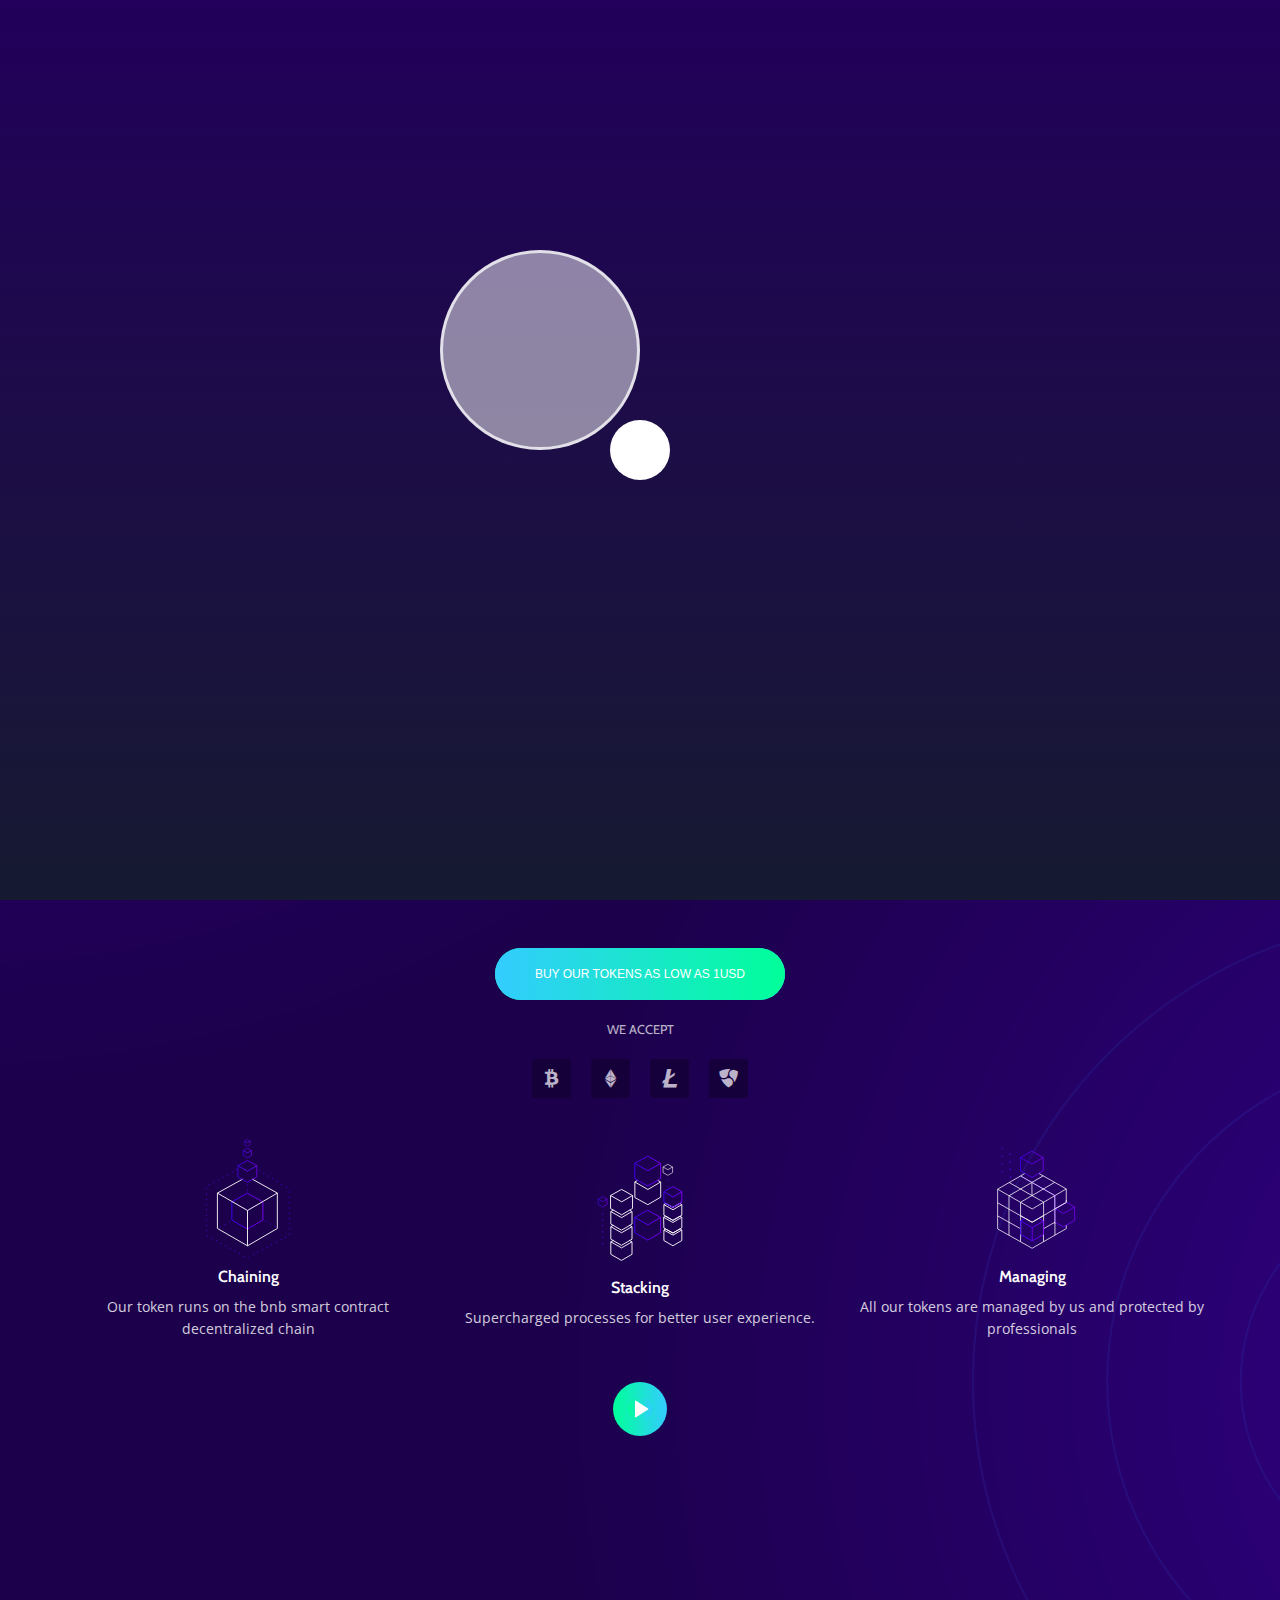
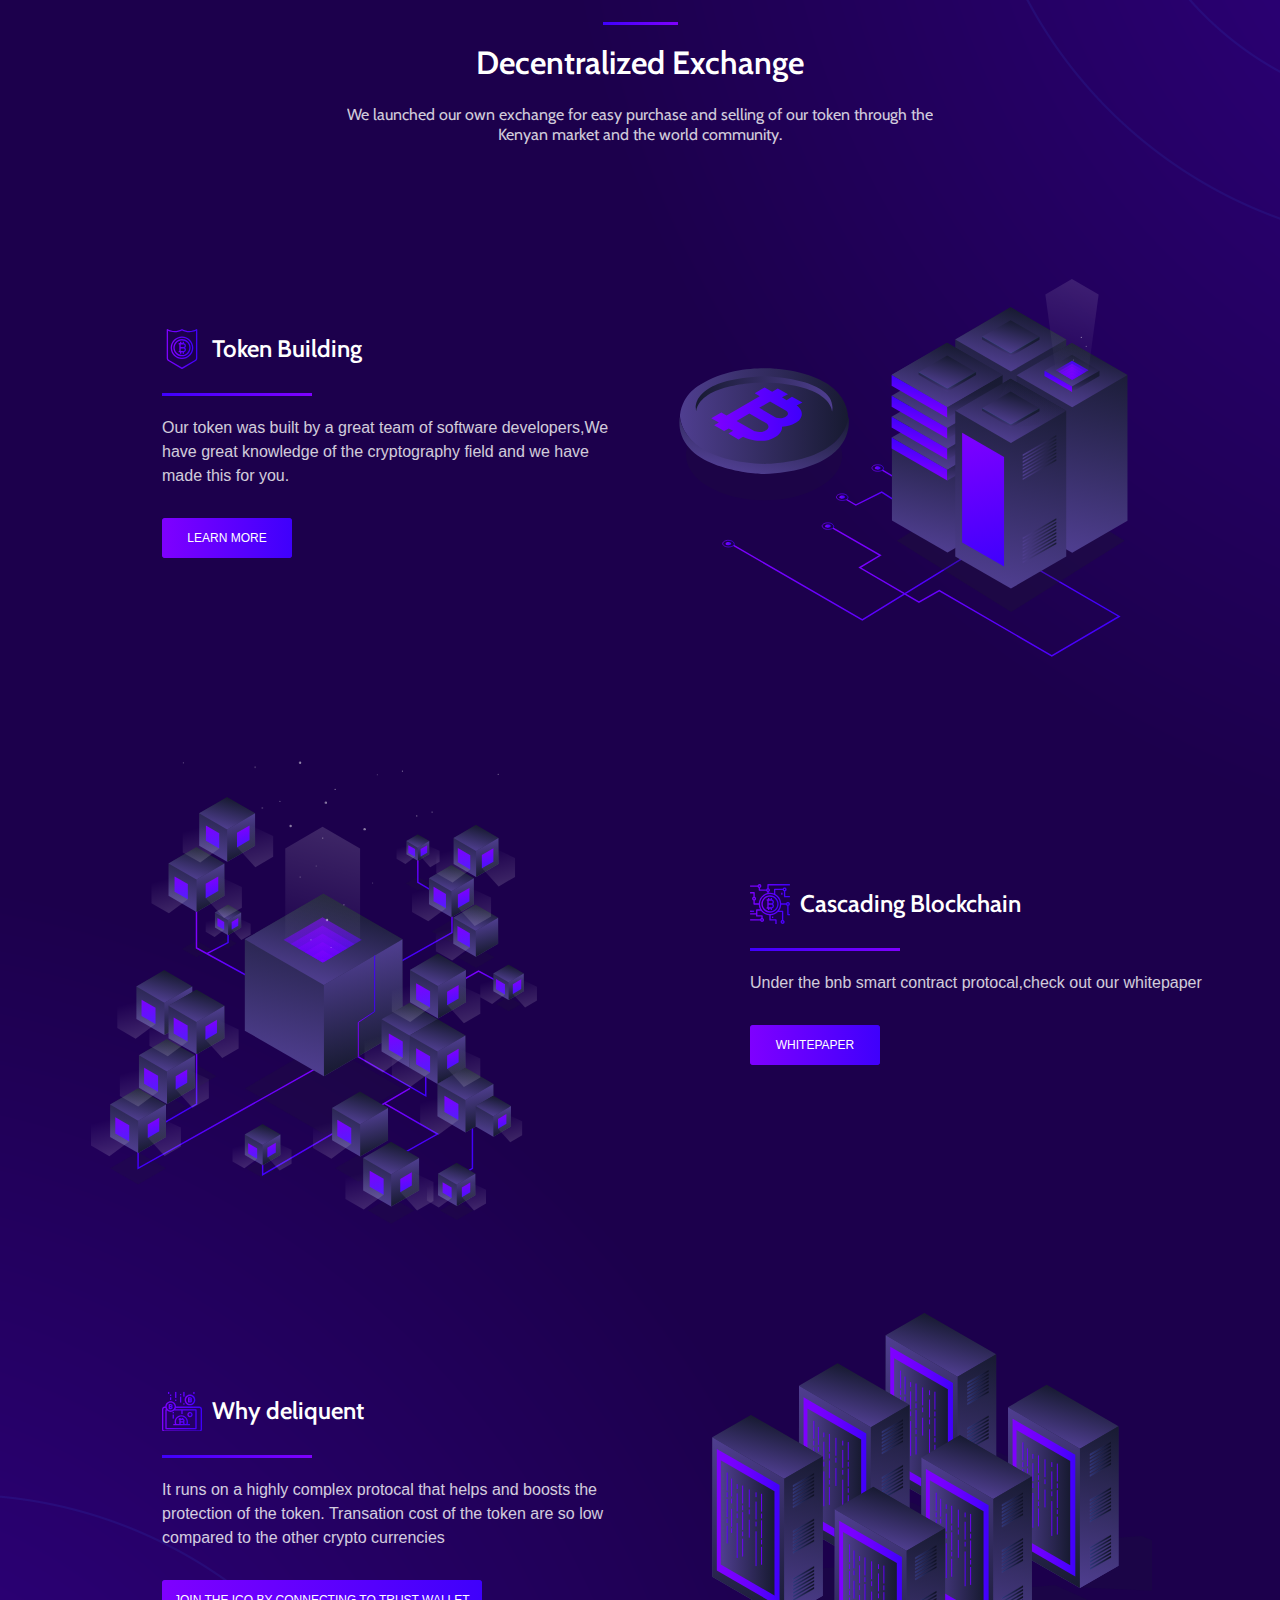
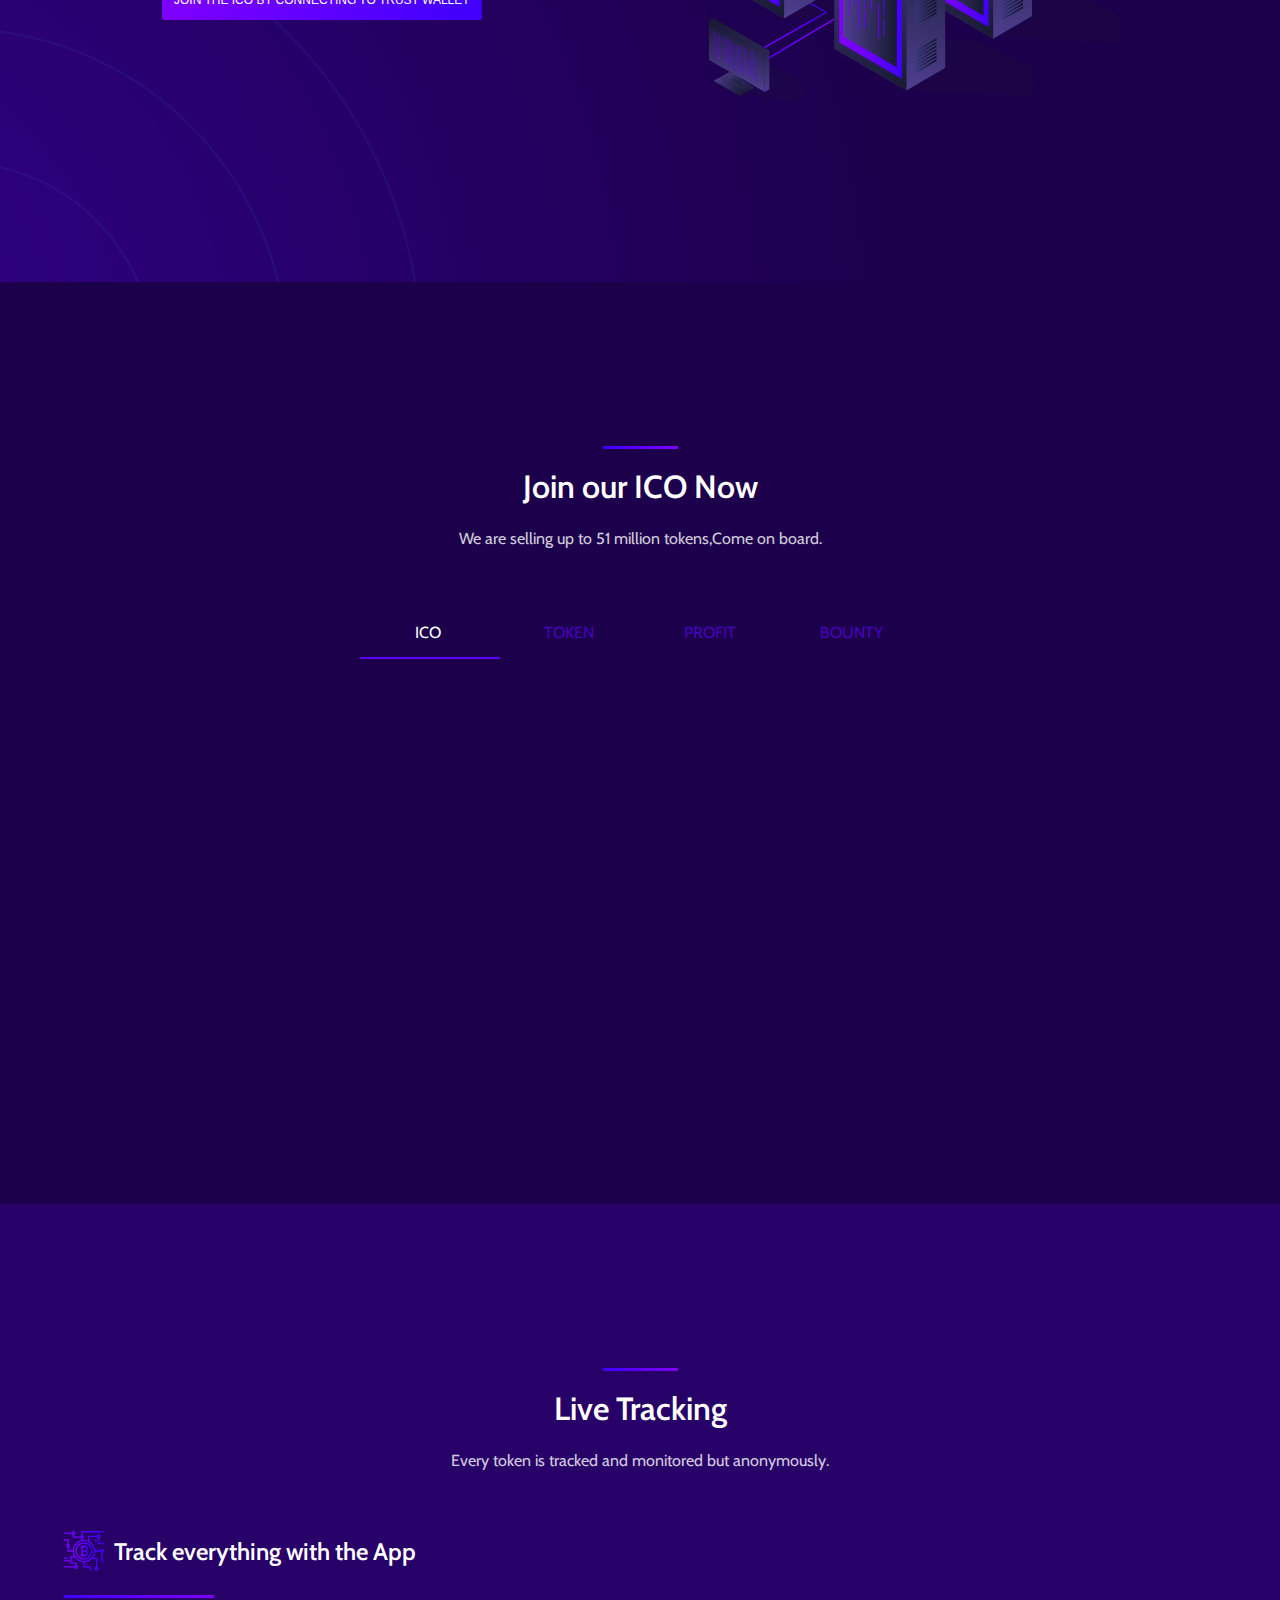
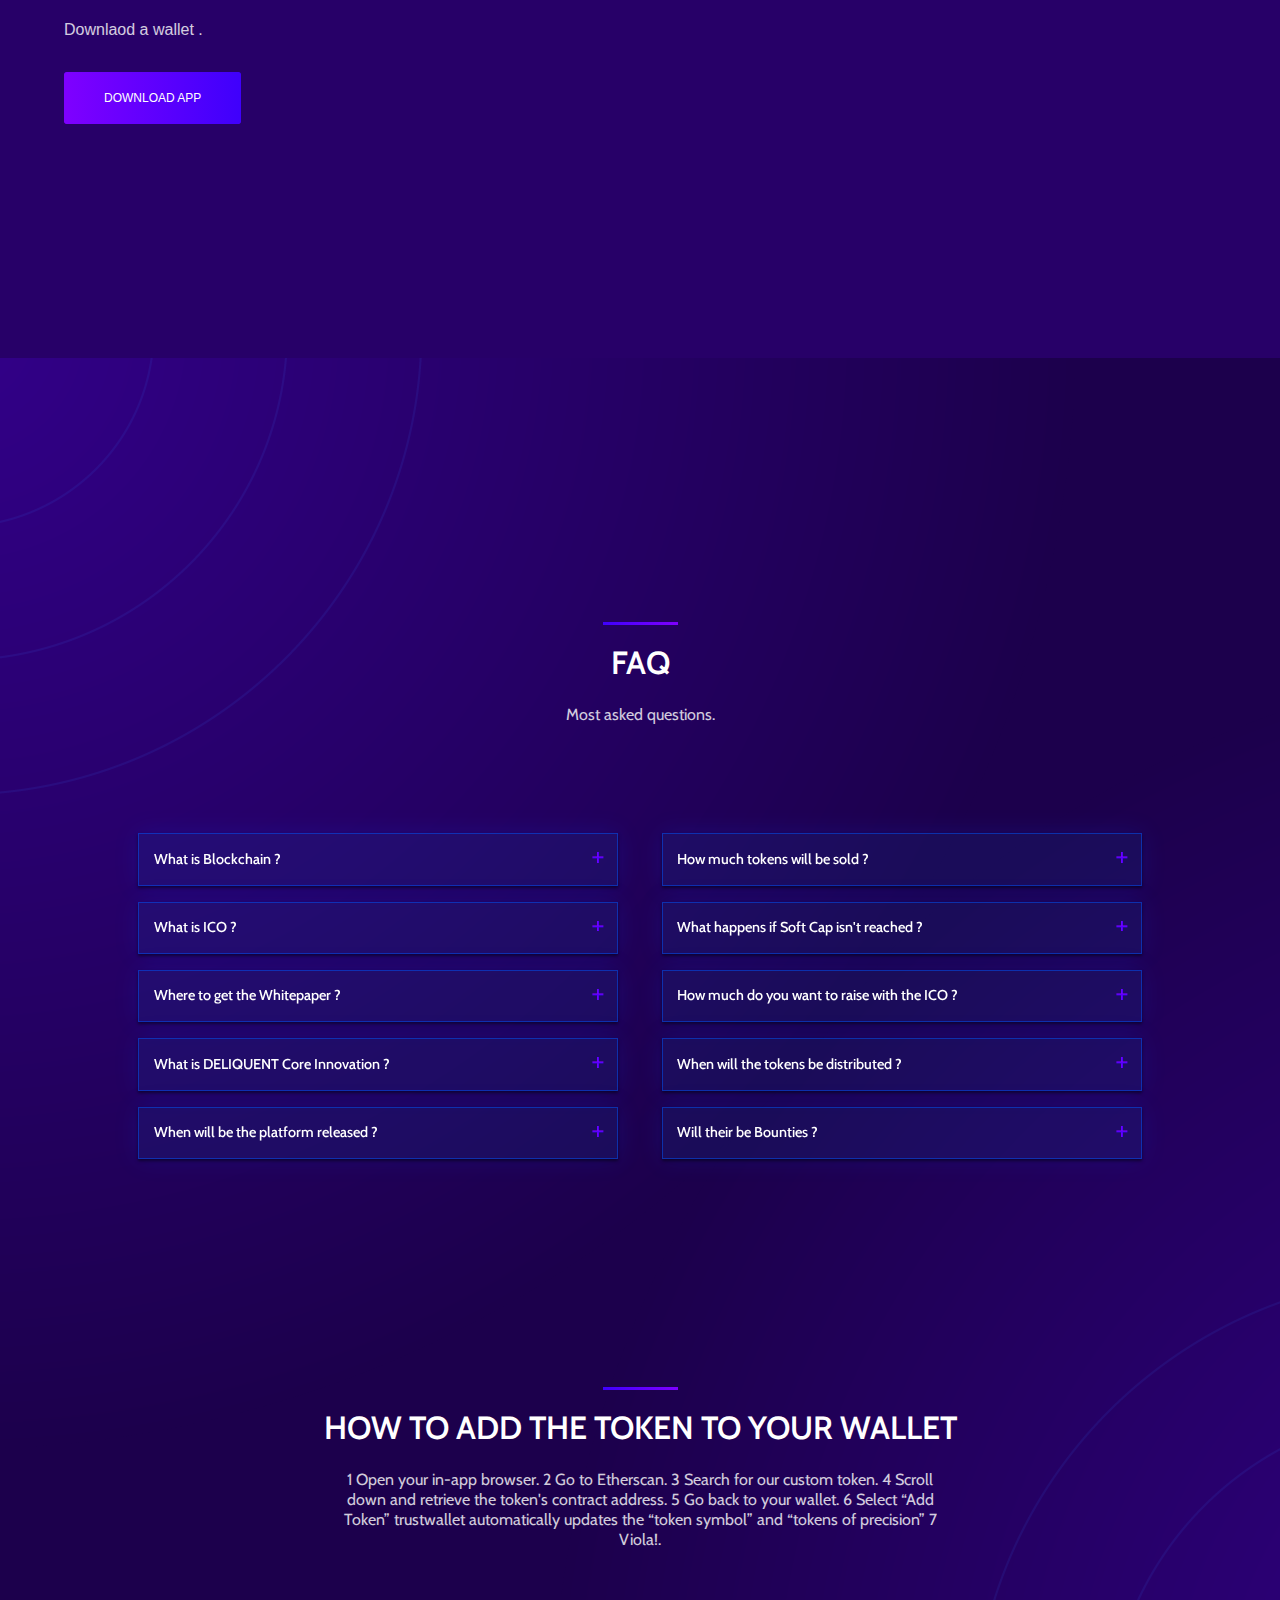
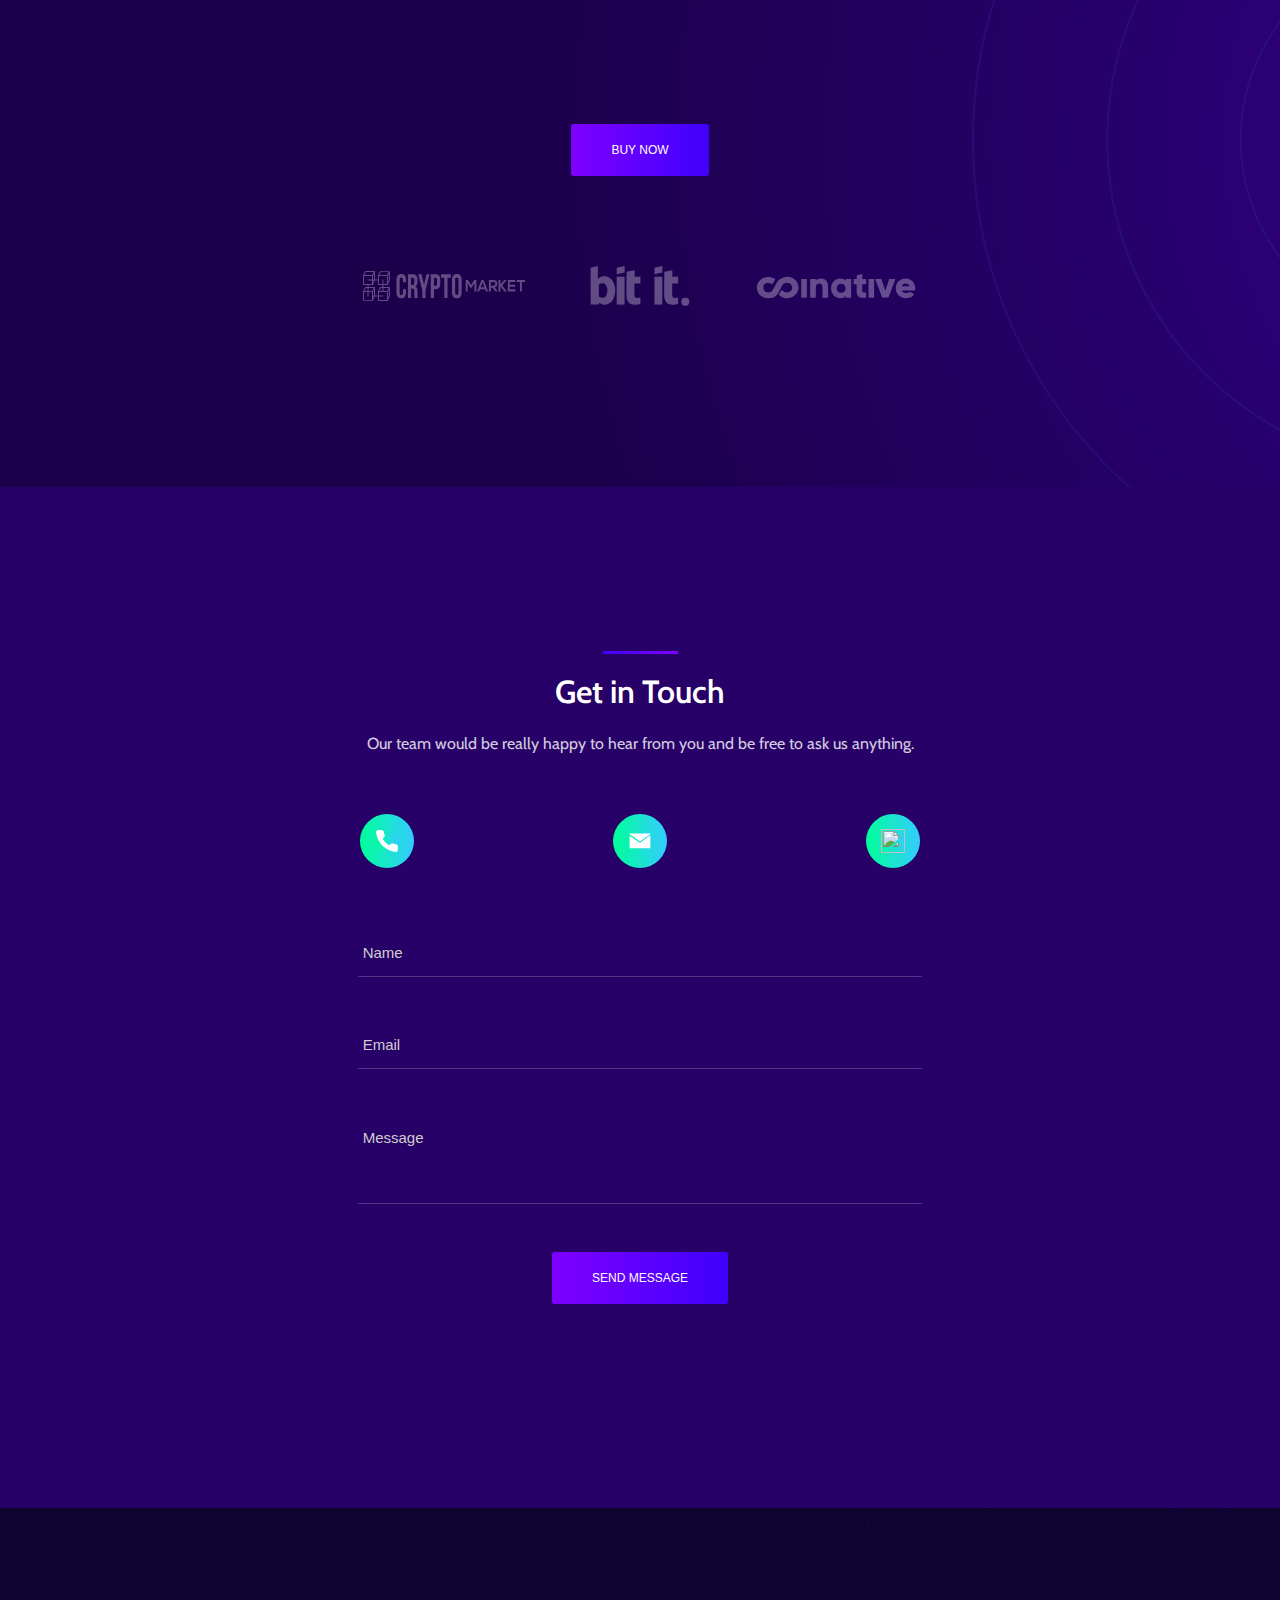
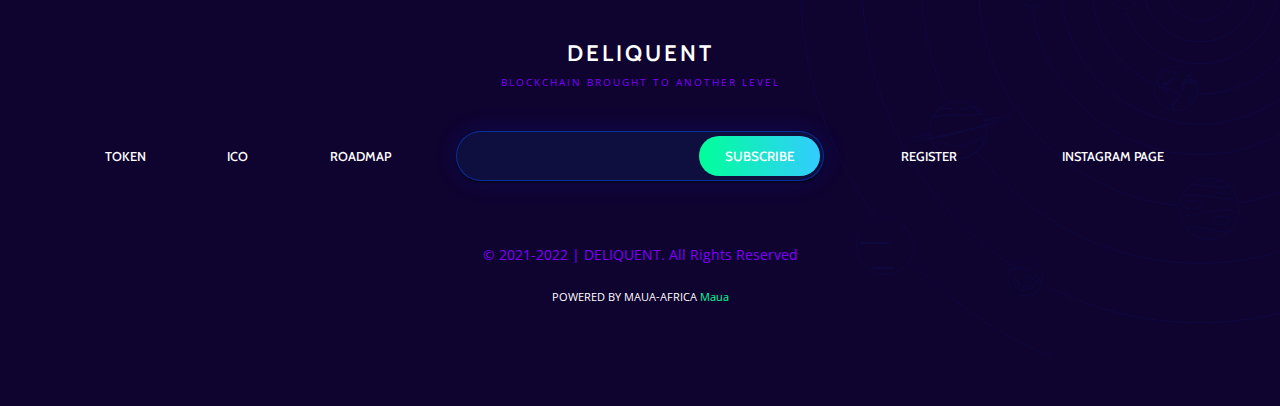
==== commit cf97c3a9: "NEW PUSH REBRAND" ====
--- a/index.html
+++ b/index.html
@@ -5,7 +5,7 @@
     <meta charset="UTF-8">
     <meta name="viewport" content="width=device-width, initial-scale=1.0">
     <meta http-equiv="X-UA-Compatible" content="ie=edge">
-    <title>DELINQUENT</title>
+    <title>DELIQUENT</title>
 
     <link rel="icon" type="image/png" href="img/favlogo.png" />
     <link rel="preconnect" href="https://fonts.gstatic.com">
@@ -38,7 +38,7 @@
                             <a href="index.html" class="navbar-item">
                                 <img class="" src="img/favlogo.png" alt="">
 
-                                <span class="brand-name">DELINQUENT</span>
+                                <span class="brand-name">DELIQUENT</span>
                             </a>
                             <!-- Responsive toggle -->
                             <div class="navbar-burger" @click="openMobileMenu()">
@@ -81,7 +81,7 @@
                                 <!-- Menu item -->
                                 <div class="navbar-item is-nav-link">
                                     <a class="is-centered-responsive"
-                                        href="https://instagram.com/delinquentcrypto?utm_medium=copy_link"
+                                        href="https://instagram.com/DELIQUENTcrypto?utm_medium=copy_link"
                                         target="_blank">
                                         <img class="Instagram page " src="img/logo/Instagram page .svg" alt="">
                                         Instagram page
@@ -114,7 +114,7 @@
                             <a href="index.html" class="navbar-item">
                                 <img class="" src="img/favlogo.png" alt="">
 
-                                <span class="brand-name">DELINQUENT</span>
+                                <span class="brand-name">DELIQUENT</span>
                             </a>
                             <!-- Responsive toggle -->
                             <div class="navbar-burger" @click="openMobileMenu()">
@@ -157,7 +157,7 @@
                                 <!-- Menu item -->
                                 <div class="navbar-item is-nav-link">
                                     <a class="is-centered-responsive"
-                                        href="https://instagram.com/delinquentcrypto?utm_medium=copy_link"
+                                        href="https://instagram.com/DELIQUENTcrypto?utm_medium=copy_link"
                                         target="_blank">
                                         <img class="Instagram page " src="img/logo/Instagram page .svg" alt="">
                                         Instagram page
@@ -191,7 +191,7 @@
                             <h1 class="title is-1 is-light is-semibold is-spaced main-title">KENYA'S FIRST CRYTPO TOKEN
                             </h1>
                             <h2 class="subtitle is-5 is-light is-thin">
-                                Cryptocurrency brought to the next level. Join our ICO.
+                                Powered by DAO. You have the power.
                             </h2>
                             <!-- CTA -->
                             <p class="buttons">
@@ -211,6 +211,12 @@
                                     <span class="front-gradient"></span>
                                 </a>
 
+                                <a href="cryptocal.html.html"
+                                    class="button k-button k-primary raised has-gradient is-fat is-bold">
+                                    <span class="text">TOKEN CALCULATOR</span>
+                                    <span class="front-gradient"></span>
+                                </a>
+
                                 <a href=" https://pancakeswap.finance/info/pool/0x7e78c05a672f4f08c88372aeb29fd80e8b2710fe "
                                     class="button k-button k-primary raised has-gradient is-fat is-bold">
                                     <span class="text">BUY ON THE EXCHANGE</span>
@@ -223,6 +229,15 @@
                                     <span class="text">SWAP ON PANCAKESWAP</span>
                                     <span class="front-gradient"></span>
                                 </a>
+
+                                <a href="https://t.me/DELIQUENTTOKEN"
+                                    class="button k-button k-primary raised has-gradient is-fat is-bold">
+                                    <span class="text">CUSTOMER CARE </span>
+                                    <span class="front-gradient"></span>
+                                </a>
+
+
+
                             </p>
 
                         </div>
@@ -730,7 +745,7 @@
                         </div>
                         <!-- Featured image -->
                         <div class="column is-7">
-                            <img class="side-feature" src="img/illustrations/DELINQUENT-app.svg" alt="">
+                            <img class="side-feature" src="img/illustrations/DELIQUENT-app.svg" alt="">
                         </div>
                     </div>
 
@@ -807,7 +822,7 @@
                             <div class="accordion-option">
                                 <input type="checkbox" id="toggle4" class="accordion-toggle" />
                                 <label class="accordion-title" for="toggle4">
-                                    What is DELINQUENT Core Innovation ?
+                                    What is DELIQUENT Core Innovation ?
                                 </label>
                                 <div class="accordion-content">
                                     <p>The deliquent runs on the bnb smart contract protocal which offers low gas fees
@@ -1147,13 +1162,13 @@
     <!-- Contact section -->
     </div>
 
-    <footer class="DELINQUENT-footer">
+    <footer class="DELIQUENT-footer">
         <div class="container">
             <!-- Logo -->
             <div class="footer-logo">
                 <a href="#">
-                    <img class="rotating" src="img/logo/DELINQUENT-gradient.svg" alt="">
-                    <div class="brand-name">DELINQUENT</div>
+                    <img class="rotating" src="img/logo/DELIQUENT-gradient.svg" alt="">
+                    <div class="brand-name">DELIQUENT</div>
                     <div class="brand-subtitle">Blockchain brought to another level</div>
                 </a>
             </div>
@@ -1183,7 +1198,7 @@
                             <!-- Field -->
                             <div class="control">
                                 <!-- Special input -->
-                                <input class="DELINQUENT-subscribe-input" type="email" name="email" placeholder="">
+                                <input class="DELIQUENT-subscribe-input" type="email" name="email" placeholder="">
                                 <button class="subscribe-button">
                                     <span>Subscribe</span>
                                 </button>
@@ -1201,13 +1216,13 @@
 
 
                         <li>
-                            <a href="https://instagram.com/delinquentcrypto?utm_medium=copy_link">Instagram page </a>
+                            <a href="https://instagram.com/DELIQUENTcrypto?utm_medium=copy_link">Instagram page </a>
                         </li>
                     </ul>
                 </div>
             </div>
             <!-- Copyright -->
-            <p class="k-copyright">© 2021-2022 | DELINQUENT. All Rights Reserved</p>
+            <p class="k-copyright">© 2021-2022 | DELIQUENT. All Rights Reserved</p>
             <br>
             <!-- Made by -->
             <p class="coded-by">POWERED BY MAUA-AFRICA <a href="https://maua-africa.com/" target="_blank">Maua</a>
--- a/css/main.css
+++ b/css/main.css
@@ -1,4 +1,4 @@
-/*! core.scss | DELINQUENT | Maua */ /*! _theme-default.scss | DELINQUENT | Kit1 | Maua */
+/*! core.scss | DELIQUENT | Maua */ /*! _theme-default.scss | DELIQUENT | Kit1 | Maua */
 .primary-gradient {
   background: #7f00ff;
   background: -webkit-gradient(
@@ -20,7 +20,7 @@
     to(#33ccff)
   ) !important;
   background: linear-gradient(to right, #00ff99, #33ccff) !important;
-} /*! _colors.scss | DELINQUENT | Maua */ /*! _animations.scss | DELINQUENT | Maua */
+} /*! _colors.scss | DELIQUENT | Maua */ /*! _animations.scss | DELIQUENT | Maua */
 .animated {
   animation-duration: 0.5s;
   animation-fill-mode: both;
@@ -12431,7 +12431,7 @@
     font-size: 0.75rem;
     color: #b5b5b5;
   }
-} /*! _buttons.scss | DELINQUENT | Maua */
+} /*! _buttons.scss | DELIQUENT | Maua */
 .button.k-button {
   min-width: 130px;
   font-size: 0.75rem;
@@ -12703,7 +12703,7 @@
 }
 .button.grey-button:focus {
   border-color: #ccc;
-} /*! _forms.scss | DELINQUENT | Maua */
+} /*! _forms.scss | DELIQUENT | Maua */
 .control-material {
   position: relative;
   margin-bottom: 3em;
@@ -13016,7 +13016,7 @@
   top: 14px;
   -webkit-transition: all 0.2s ease;
   transition: all 0.2s ease;
-} /*! _layout.scss | DELINQUENT | Maua */
+} /*! _layout.scss | DELIQUENT | Maua */
 body {
   overflow: hidden;
 }
@@ -14214,7 +14214,7 @@
 }
 .media-wrapper .comments .comments-list .comment-controls {
   margin: 10px;
-} /*! _features.scss | DELINQUENT | Maua */
+} /*! _features.scss | DELIQUENT | Maua */
 .video-button {
   position: relative;
   height: 54px;
@@ -14569,35 +14569,35 @@
   font-size: 12px;
   font-weight: 400;
   text-transform: uppercase;
-} /*! _theme-default.scss | DELINQUENT | Kit1 | Maua */
-.DELINQUENT-timeline {
+} /*! _theme-default.scss | DELIQUENT | Kit1 | Maua */
+.DELIQUENT-timeline {
   opacity: 0;
   margin: 0 auto;
   -webkit-transition: opacity 0.2s;
   transition: opacity 0.2s;
 }
-.DELINQUENT-timeline:before {
+.DELIQUENT-timeline:before {
   content: "mobile";
   display: none;
 }
-.DELINQUENT-timeline.loaded {
+.DELIQUENT-timeline.loaded {
   opacity: 1;
 }
-.DELINQUENT-timeline .timeline {
+.DELIQUENT-timeline .timeline {
   position: relative;
   height: 100px;
   width: 90%;
   max-width: 800px;
   margin: 0 auto;
 }
-.DELINQUENT-timeline .events-wrapper {
+.DELIQUENT-timeline .events-wrapper {
   position: relative;
   height: 100%;
   margin: 0 40px;
   overflow: hidden;
 }
-.DELINQUENT-timeline .events-wrapper:after,
-.DELINQUENT-timeline .events-wrapper:before {
+.DELIQUENT-timeline .events-wrapper:after,
+.DELIQUENT-timeline .events-wrapper:before {
   content: "";
   position: absolute;
   z-index: 2;
@@ -14605,13 +14605,13 @@
   height: 100%;
   width: 20px;
 }
-.DELINQUENT-timeline .events-wrapper:before {
+.DELIQUENT-timeline .events-wrapper:before {
   left: 0;
 }
-.DELINQUENT-timeline .events-wrapper:after {
+.DELIQUENT-timeline .events-wrapper:after {
   right: 0;
 }
-.DELINQUENT-timeline .events {
+.DELIQUENT-timeline .events {
   position: absolute;
   z-index: 1;
   left: 0;
@@ -14623,7 +14623,7 @@
   transition: transform 0.4s;
   transition: transform 0.4s, -webkit-transform 0.4s;
 }
-.DELINQUENT-timeline .events a {
+.DELIQUENT-timeline .events a {
   position: absolute;
   width: 55px;
   bottom: 0;
@@ -14648,7 +14648,7 @@
   padding: 5px;
   margin-bottom: 20px;
 }
-.DELINQUENT-timeline .events a:before {
+.DELIQUENT-timeline .events a:before {
   content: "";
   position: absolute;
   width: 1px;
@@ -14665,7 +14665,7 @@
   bottom: -20px;
   left: 50%;
 }
-.DELINQUENT-timeline .events a:after {
+.DELIQUENT-timeline .events a:after {
   content: "";
   position: absolute;
   left: 50%;
@@ -14681,10 +14681,10 @@
   -webkit-transition: background-color 0.3s, border-color 0.3s;
   transition: background-color 0.3s, border-color 0.3s;
 }
-.DELINQUENT-timeline .events a.selected {
+.DELIQUENT-timeline .events a.selected {
   pointer-events: none;
 }
-.DELINQUENT-timeline .events a.selected:after {
+.DELIQUENT-timeline .events a.selected:after {
   background: #0f9;
   background: -webkit-gradient(
     linear,
@@ -14696,10 +14696,10 @@
   background: linear-gradient(to right, #00ff99, #33ccff) !important;
   border-color: #0f9;
 }
-.DELINQUENT-timeline .events a.older-event:after {
+.DELIQUENT-timeline .events a.older-event:after {
   border-color: #0f9;
 }
-.DELINQUENT-timeline .filling-line {
+.DELIQUENT-timeline .filling-line {
   position: absolute;
   z-index: 1;
   left: 0;
@@ -14865,7 +14865,7 @@
 .timeline-navigation a.inactive:after {
   background-position: 0 -16px;
 }
-.no-touch .DELINQUENT-timeline .events a:hover::after {
+.no-touch .DELIQUENT-timeline .events a:hover::after {
   background-color: #7b9d6f;
   border-color: #7b9d6f;
 }
@@ -14876,10 +14876,10 @@
   border-color: #dfdfdf;
 }
 @media only screen and (min-width: 1100px) {
-  .DELINQUENT-timeline {
+  .DELIQUENT-timeline {
     margin: 40px auto;
   }
-  .DELINQUENT-timeline:before {
+  .DELIQUENT-timeline:before {
     content: "desktop";
   }
 }
@@ -14926,7 +14926,7 @@
     -webkit-transform: translateX(0%);
     transform: translateX(0%);
   }
-} /*! _team.scss | DELINQUENT | Maua */
+} /*! _team.scss | DELIQUENT | Maua */
 .team-member-container {
   position: relative;
 }
@@ -15038,7 +15038,7 @@
   font-family: "Open Sans", sans-serif;
   font-size: 0.75rem;
   color: #7f00ff;
-} /*! _faq.scss | DELINQUENT | Maua */
+} /*! _faq.scss | DELIQUENT | Maua */
 .accordion {
   margin: 3em auto;
   max-width: 30em;
@@ -15121,7 +15121,7 @@
   + .accordion-title:before {
   -webkit-transform: rotate(90deg) !important;
   transform: rotate(90deg) !important;
-} /*! _blog.scss | DELINQUENT | Maua */
+} /*! _blog.scss | DELIQUENT | Maua */
 .blog-post img {
   display: block;
   width: 100%;
@@ -15416,24 +15416,24 @@
     -o-object-fit: cover;
     object-fit: cover;
   }
-} /*! _footer.scss | DELINQUENT | Maua */
-.DELINQUENT-footer {
+} /*! _footer.scss | DELIQUENT | Maua */
+.DELIQUENT-footer {
   padding: 100px 40px;
   background: #0f0330;
   text-align: center;
   position: relative;
 }
-.DELINQUENT-footer .solar-system {
+.DELIQUENT-footer .solar-system {
   position: absolute;
   top: 0;
   right: 0;
   max-width: 50%;
   z-index: 0;
 }
-.DELINQUENT-footer .footer-logo img {
+.DELIQUENT-footer .footer-logo img {
   height: 75px;
 }
-.DELINQUENT-footer .footer-logo .brand-name {
+.DELIQUENT-footer .footer-logo .brand-name {
   font-family: "Cabin", sans-serif;
   text-transform: uppercase;
   font-weight: 600;
@@ -15442,19 +15442,19 @@
   font-size: 1.4rem;
   letter-spacing: 3px;
 }
-.DELINQUENT-footer .footer-logo .brand-subtitle {
+.DELIQUENT-footer .footer-logo .brand-subtitle {
   font-family: "Open Sans", sans-serif;
   text-transform: uppercase;
   letter-spacing: 2px;
   font-size: 0.65rem;
   color: #7f00ff;
 }
-.DELINQUENT-footer .footer-columns {
+.DELIQUENT-footer .footer-columns {
   padding: 40px 0;
   position: relative;
   z-index: 1;
 }
-.DELINQUENT-footer .footer-columns .subscribe-block .subscribe-title {
+.DELIQUENT-footer .footer-columns .subscribe-block .subscribe-title {
   padding: 10px 0;
   font-family: "Open Sans", sans-serif;
   text-transform: uppercase;
@@ -15462,15 +15462,15 @@
   font-size: 0.55rem;
   color: #0f9;
 }
-.DELINQUENT-footer .footer-columns .subscribe-block .control {
+.DELIQUENT-footer .footer-columns .subscribe-block .control {
   position: relative;
   width: 100%;
 }
-.DELINQUENT-footer
+.DELIQUENT-footer
   .footer-columns
   .subscribe-block
   .control
-  .DELINQUENT-subscribe-input {
+  .DELIQUENT-subscribe-input {
   height: 50px;
   width: 100%;
   background: rgba(17, 149, 247, 0.08);
@@ -15484,23 +15484,23 @@
   -webkit-transition: all 0.4s;
   transition: all 0.4s;
 }
-.DELINQUENT-footer
+.DELIQUENT-footer
   .footer-columns
   .subscribe-block
   .control
-  .DELINQUENT-subscribe-input:focus,
-.DELINQUENT-footer
+  .DELIQUENT-subscribe-input:focus,
+.DELIQUENT-footer
   .footer-columns
   .subscribe-block
   .control
-  .DELINQUENT-subscribe-input:active {
+  .DELIQUENT-subscribe-input:active {
   outline: none !important;
   border: 1px solid rgba(0, 83, 251, 0.8) !important;
   -webkit-box-shadow: 0 2px 3px 0 rgba(0, 0, 0, 0.5),
     0 0 25px 0 rgba(18, 60, 255, 0.26) !important;
   box-shadow: 0 2px 3px 0 rgba(0, 0, 0, 0.5), 0 0 25px 0 rgba(18, 60, 255, 0.26) !important;
 }
-.DELINQUENT-footer .footer-columns .subscribe-block .control button {
+.DELIQUENT-footer .footer-columns .subscribe-block .control button {
   display: block;
   position: absolute;
   right: 4px;
@@ -15526,14 +15526,14 @@
   -webkit-transition: all 0.3s;
   transition: all 0.3s;
 }
-.DELINQUENT-footer .footer-columns .subscribe-block .control button:focus,
-.DELINQUENT-footer .footer-columns .subscribe-block .control button:active {
+.DELIQUENT-footer .footer-columns .subscribe-block .control button:focus,
+.DELIQUENT-footer .footer-columns .subscribe-block .control button:active {
   outline: none !important;
 }
-.DELINQUENT-footer .footer-columns .subscribe-block .control button:hover {
+.DELIQUENT-footer .footer-columns .subscribe-block .control button:hover {
   opacity: 0.8;
 }
-.DELINQUENT-footer .footer-columns .footer-links {
+.DELIQUENT-footer .footer-columns .footer-links {
   display: -webkit-box;
   display: -ms-flexbox;
   display: flex;
@@ -15543,7 +15543,7 @@
   -ms-flex-align: center;
   align-items: center;
 }
-.DELINQUENT-footer .footer-columns .footer-links li a {
+.DELIQUENT-footer .footer-columns .footer-links li a {
   position: relative;
   text-transform: uppercase;
   font-family: "Cabin", sans-serif;
@@ -15552,7 +15552,7 @@
   color: #fff;
   padding: 10px 0;
 }
-.DELINQUENT-footer .footer-columns .footer-links li a:before {
+.DELIQUENT-footer .footer-columns .footer-links li a:before {
   content: "";
   position: absolute;
   bottom: 0;
@@ -15580,29 +15580,29 @@
   transition: transform 0.4s cubic-bezier(0.4, 0, 0.2, 1),
     -webkit-transform 0.4s cubic-bezier(0.4, 0, 0.2, 1);
 }
-.DELINQUENT-footer .footer-columns .footer-links li a:hover:before {
+.DELIQUENT-footer .footer-columns .footer-links li a:hover:before {
   -webkit-transform-origin: left center;
   transform-origin: left center;
   -webkit-transform: scale(1, 1);
   transform: scale(1, 1);
 }
-.DELINQUENT-footer .k-copyright {
+.DELIQUENT-footer .k-copyright {
   position: relative;
   color: #7f00ff;
   font-family: "Open Sans", sans-serif;
   font-size: 0.85rem;
   z-index: 2;
 }
-.DELINQUENT-footer .coded-by {
+.DELIQUENT-footer .coded-by {
   position: relative;
   color: #fff;
   font-family: "Open Sans", sans-serif;
   font-size: 0.7rem;
   z-index: 2;
 }
-.DELINQUENT-footer .coded-by a {
+.DELIQUENT-footer .coded-by a {
   color: #0f9;
-} /*! _pageloader.scss | DELINQUENT | Maua */
+} /*! _pageloader.scss | DELIQUENT | Maua */
 .pageloader {
   position: fixed;
   top: 0;
@@ -15732,7 +15732,7 @@
 .infraloader.is-active {
   opacity: 1;
   z-index: 999997;
-} /*! _responsive.scss | DELINQUENT | Maua */
+} /*! _responsive.scss | DELIQUENT | Maua */
 @media only screen and (min-width: 768px) and (max-width: 1024px) and (orientation: portrait) {
   .navbar .navbar-item.is-nav-link {
     text-align: center !important;
